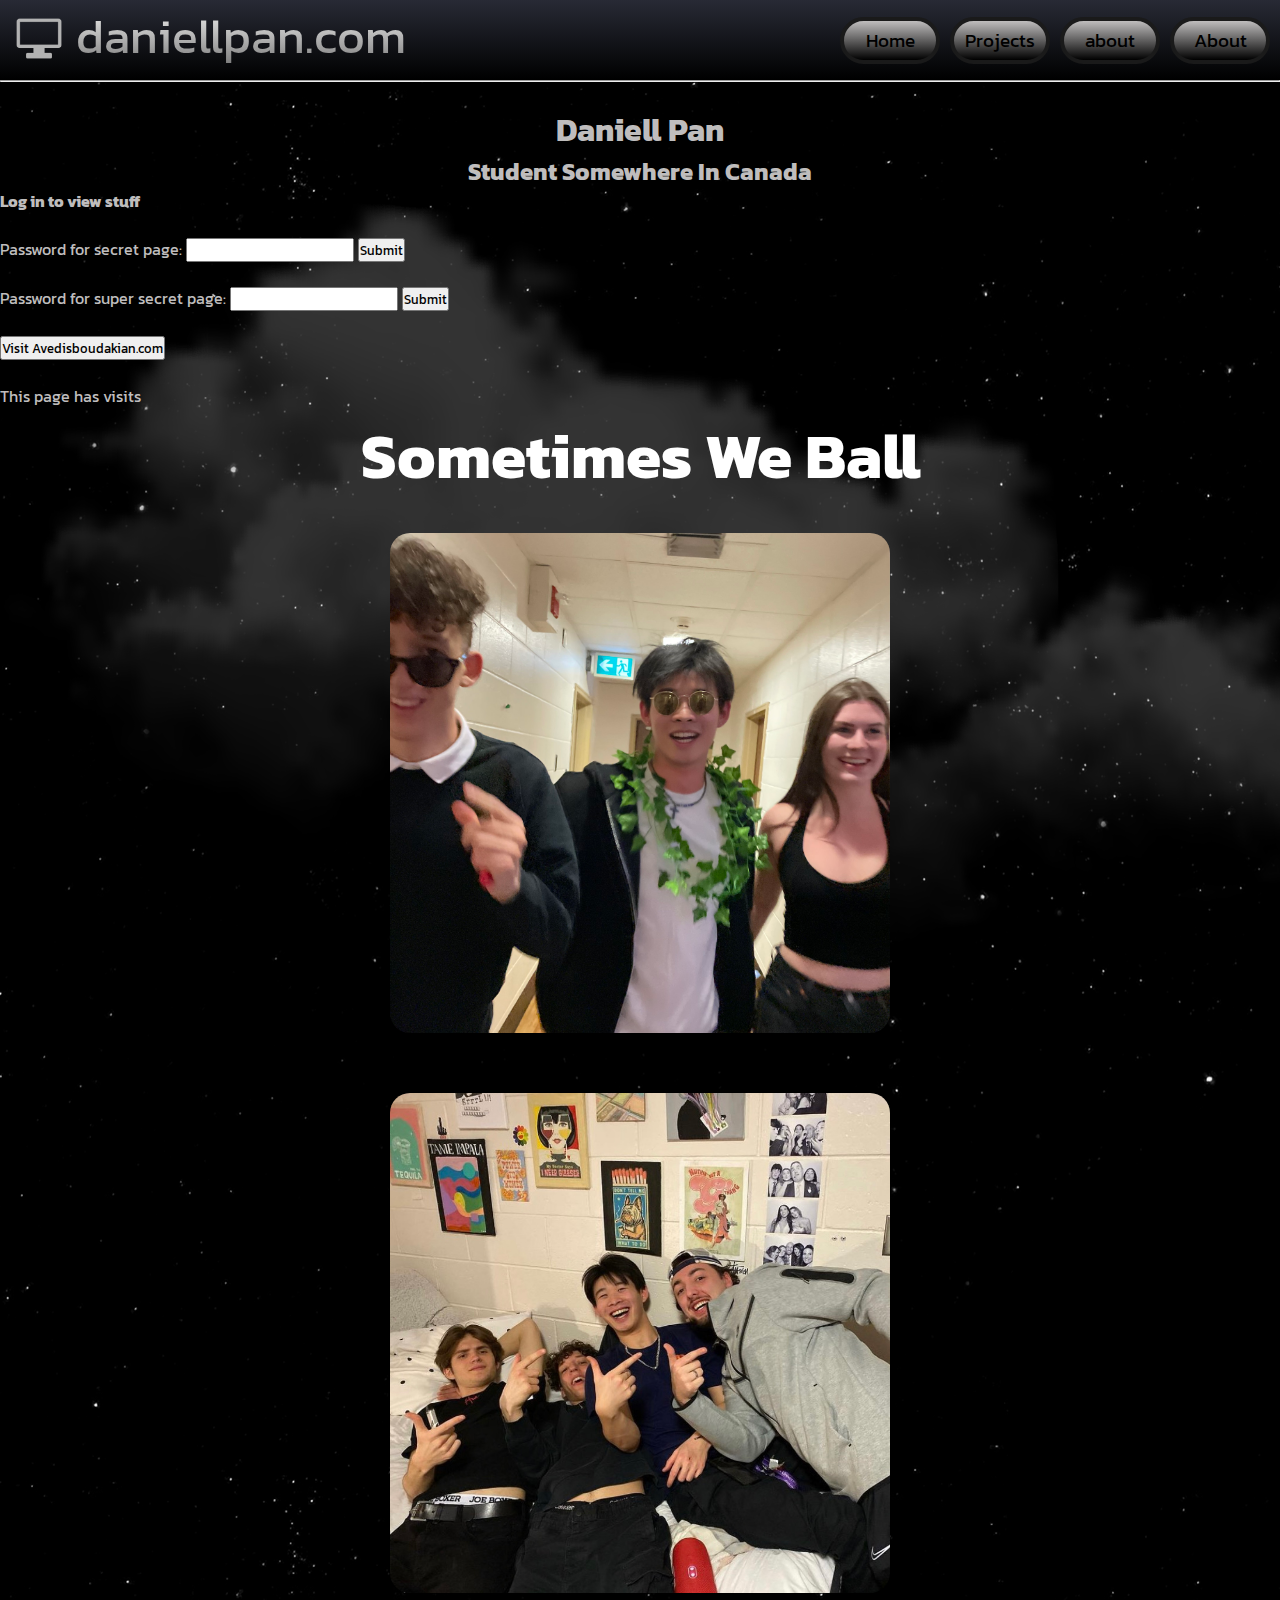
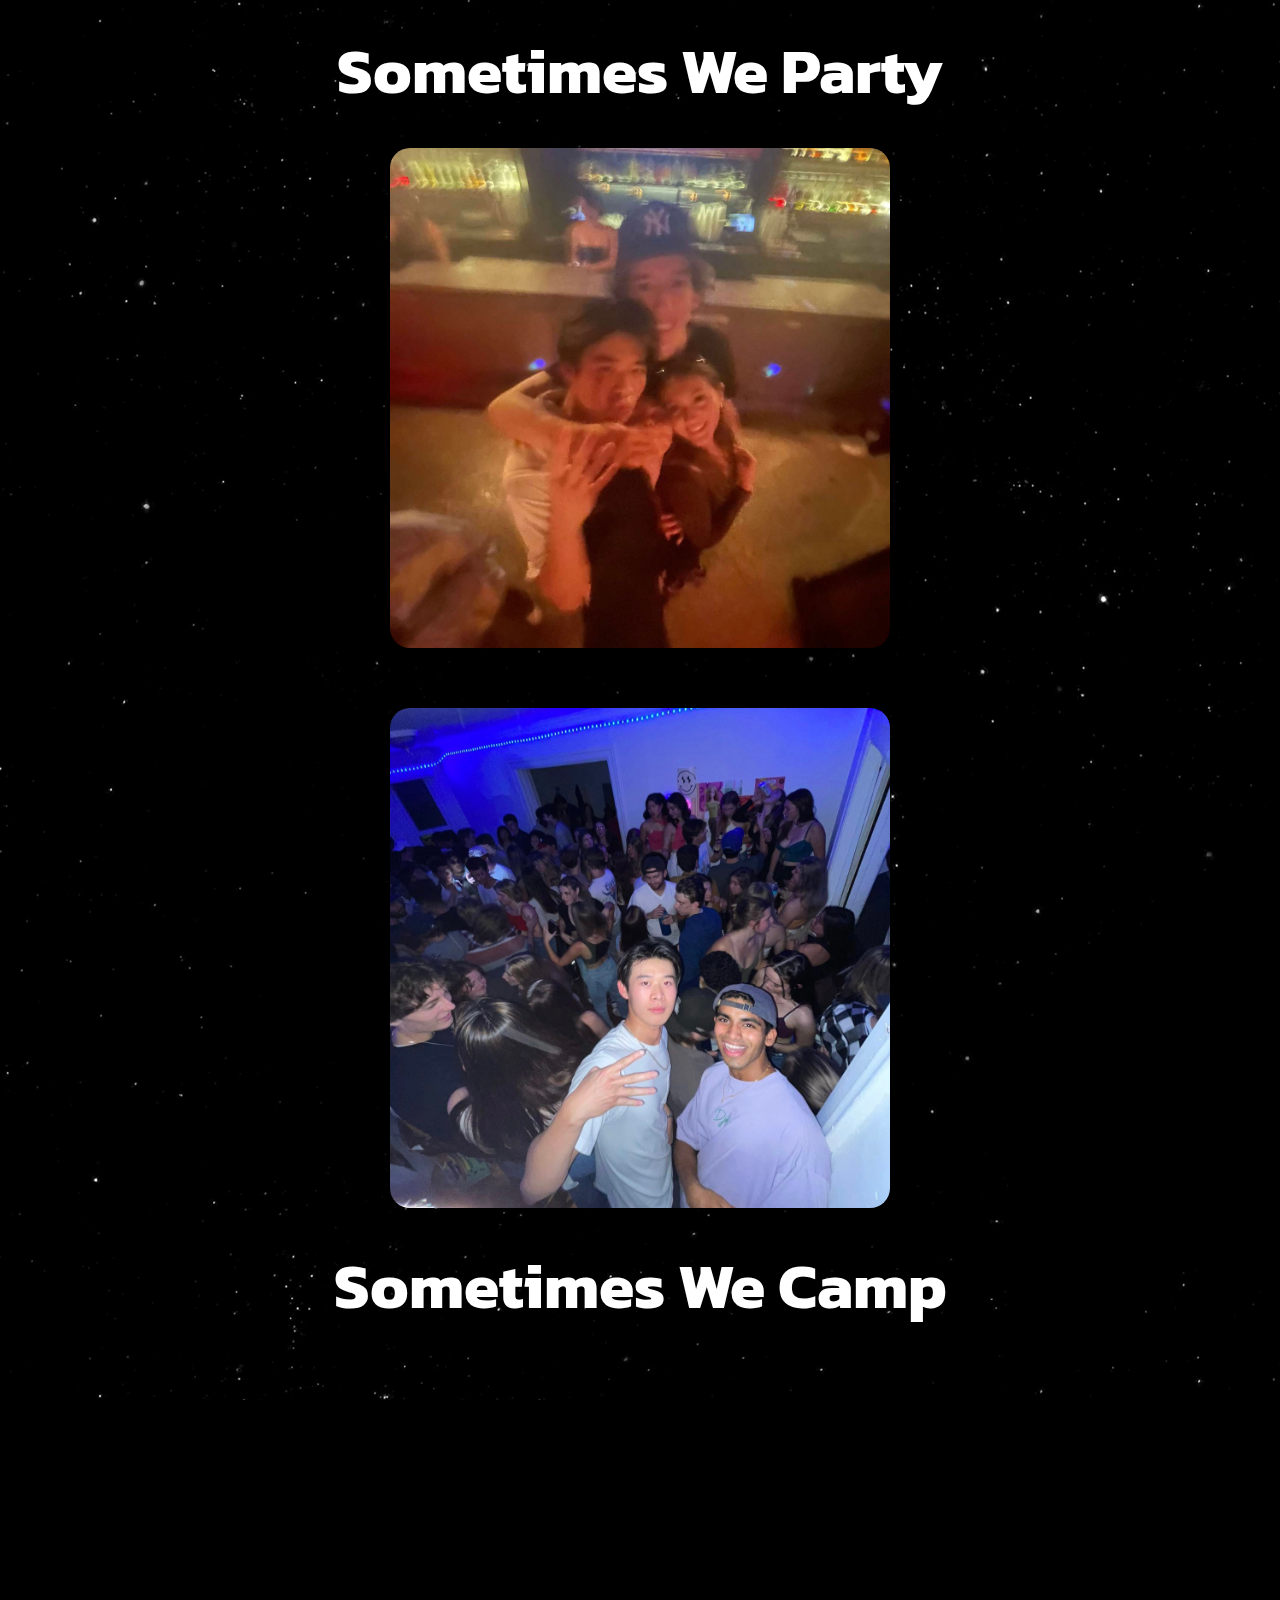
==== index.html @ a844f226 "Add files via upload" ====
<!DOCTYPE html>
<html>
	<head>
<!-- Button Styles -->
		<style>
			#button1{
				background: #458EB2;
				color: white;
				width: 281px;
				height: 30px;
			}
			#button2{
				width: 281px;
				height: 30px;
			}
			#button3{
				width: 281px;
				height: 30px;
			}
			#button4{
				width: 281px;
				height: 30px;
			}
			#button5{
				background: #283848;
				color:white;
				width: 281px;
				height: 30px;
			}
			#button6{
				color: transparent;
				background: transparent;
				height: 430px;
				width: 281px;
			}
			#button7{
				background:#283848;
			}
		</style>

		<link rel="preconnect" href="https://fonts.googleapis.com">
		<link rel="preconnect" href="https://fonts.gstatic.com" crossorigin>
		<link href="https://fonts.googleapis.com/css2?family=Kanit&family=Kumbh+Sans:wght@700&display=swap" rel="stylesheet">


		<link rel="Shortcut Icon" type="image/JPEG" href="santaWeb.JPEG">
		<script src="index.js"></script>
		<link rel="stylesheet" type="text/css" href="styles.css">	

		<script src="index.js" defer></script>
		<script src="https://api.countapi.xyz/hit/daniellpan.com/visits?callback=liveViews" async></script>

	</head>

		<body style="background-color: #000; color: #fff;">
			<div class="stars"></div>
			<div class="twinkling"></div> 
       		<div class="clouds"></div>

		<nav class="navbar">


			<div class="navbar_container">
				<div id="logo_image"><img src="logo.png"></div>
				
				<a href="index.html" id="navbar_logo">daniellpan.com</a>
				
				<ul class="navbar_menu">
					<li class="navbar_btn">
						<a href="index.html" class="button">Home
						</a>
					</li>
					<li class="navbar_btn">
						<a href="SuperSusPage.html" class="button">Projects
						</a>
					</li>
					<li class="navbar_btn">
						<a href="SuperSuperSusPage.html" class="button">about
						</a>
					</li>
					<li class="navbar_btn">
						<a href="index.html" class="button">About
						</a>
					</li>
					
				</ul>
			</div>
		</nav>

		

		<div class="body_container">
			
			<center>
				<hr>
				<br>
				<h1>
					Daniell Pan
				</h1>
				<h2>
					Student Somewhere In Canada
				</h2>
			</center>
			
			<h4>Log in to view stuff</h4>
			<br>

			<form class="passform" action="SuperSusPage.html" onsubmit="return passcheck()">
				Password for secret page: 
				<input required id="pass" type="password">
				<input type="submit">
				
			</form>
			<br>
			<form class="passform" action="SuperSuperSusPage.html" onsubmit="return passcheck2()">
				Password for super secret page: 
				<input required id="pass2" type="password">
				<input type="submit">
				
			</form>

			<br>
			<input type="button" onclick="location.href='https://avedisboudakian.com';" value="Visit Avedisboudakian.com">

			<br>
			<br>

			<p>This page has
				<b><span id="visits"></span></b> 
			visits</p>

		</div>

																					<!-- cards -->
		<!--
		<div class="card_holder">

		<ul class="card_inline">
			<li>
				<div class="card1">
					<h2>Sometimes We Ball</h2>
				</div>
			</li>
			<li>
				<div class="card2">
					<h2>Sometimes We Ball</h2>
				</div>
			</li>

		</ul>
		
		</div>
		-->
		
			<div class="cardTitle">
				<h1>Sometimes We Ball</h1>
			</div>
			
			<div class="card_container">
				
				<div class="card card1">
					<h5></h5>
				</div>
				<div class="card card2">
					<h5></h5>
				</div>
			</div>


			<div class="cardTitle">
				<h1>Sometimes We Party</h1>
			</div>

			
			<div class="card_container">       		
				<div class="card card3">
					<h5></h5>
				</div>
				<div class="card card4">
					<h5></h5>
				</div>
			</div>

			<div class="cardTitle">
				<h1>Sometimes We Camp</h1>
			</div>

			<div class="singleCard_container">
					<div class="singleCard singleCard1"></div>
				
			</div>




			<div class="footer">
				<h5>missing content? let me know. call your mother to complain.</h5>
			</div>
		


		</body> 
	

</html>
---- styles.css ----
* {
	box-sizing: border-box;
	margin: 0;
	padding: 0;
	font-family: 'Kanit', sans-serif;
}

/*----------navigation bar----------*/

.navbar {
	background-image: linear-gradient(to bottom, #282A35 0%, #000 100%);
	height: 80px;
	display: flex;
	justify-content: center;
	align-items: center;
	font-size: 1.2rem;
	position: sticky;
	top: 0;
	z-index: 999;
}

.navbar_container {
	display: flex;
	justify-content: space-between;
	height: 80px;
	z-index: 1;
	width: 100%;
	max-width: 1500px;
	margin: 0 0;
	padding: 0 0;
}

#logo_image img {
    max-width: 46px;
    max-height: 46px;
    opacity: 100%;
    margin: 16px;
    margin-top: 18px;
    margin-right: 400px;
	filter: grayscale(1) invert(0.7);
}

#navbar_logo {
	margin-left: 76px;
	background-color: #bfbdbd;
	background-image: linear-gradient(to top, #6e6e6e 0%, #fff 100%);
	background-size: 100%;
	-webkit-background-clip: text;
	-moz-background-clip: text;
	-webkit-text-fill-color: transparent;
	-moz-text-fill-color: transparent;
	display: flex;
	align-items: center;
	cursor: help;
	text-decoration: none;
	font-size: 3rem;
	position: absolute;
}

#navbar_logo:hover {
	background-image: linear-gradient(to top, #000 0%, #1a1a1a 100%);
	transition: color 1s ease, background-image 1s ease;
}

.fa-gem {
	margin-right: 0.5rem;
}

.navbar_menu {
	display: flex;
	align-items: center;
	list-style: none;
	text-align: center;
}

.navbar_item {
	height: 80px;
}

.navbar_links {
	color: #fff;
	display: flex;
	align-items: center;
	justify-content: center;
	text-decoration: none;
	padding: 0 1rem;
	height: 100%;
}

.navbar_btn {
	display: flex;
	justify-content: center;
	align-items: center;
	margin-right: 10px;
	padding: 0 0;
	width: 100%;
	text-decoration: none;
}

.button {
	display: flex;
	justify-content: center;
	align-items: center;
	margin: 0px;
	padding: 5px 20px;
	height: 100%;
	width: 100px;
	outline: none;
	border-radius: 40px;
	background: #bfbdbd;
	background: linear-gradient(to top, #000 0%, #bfbdbd 100%);
	color: #000;
	text-decoration: none;
	border-style: solid;
	border-color: #1a1a1a;
	border-width: 4px;

}

.button:hover {
	color: #fff;
	background: linear-gradient(to top, #000 0%, #1a1a1a 100%);
	transition: all 1s ease;
}

.navbar_links:hover {
	color: #282A35;
	transition: all 1s ease;
}

.body_container {
	display: block;
    position: relative;
    z-index: 3;
    max-height: 1080px;
    max-width: 1920px;
    color: #bfbdbd;
    
}

/*----------background animation----------*/

@keyframes move-twink-back {
    from {background-position:0 0;}
    to {background-position:-10000px 5000px;}
}

@keyframes move-clouds-back {
    from {background-position:0 0;}
    to {background-position:10000px 0;}
}

.stars, .twinkling, .clouds{
	position:absolute;
	top:0px;
	left:0;
	right:0;
	bottom:0;
	width:100%;
	height:3000px;
	display:block;
}

.clouds {
  position:absolute;
  top:200px;
  left:0;
  right:0;
  bottom:0;
  width:100%;
  height:800px;
  display:block;
}

.stars {
	background:transparent url(backgroundPng/stars.png) repeat top center;
	z-index:0;
}


.twinkling{
	background:transparent url(backgroundPng/twinkling.png) repeat top center;
	z-index:1;
	animation:move-twink-back 300s linear infinite;
}


.clouds {
    background:transparent url(backgroundPng/clouds2.png);
    z-index:2;
    opacity: .2;
    animation:move-clouds-back 250s linear infinite;
}

/*----------cards----------*/

.card_container {

	justify-content: center;
	max-width: 1400px;
	border: 3px;
	padding: 0px 100px;
	display: flex;
	position: relative;
	margin: 0 auto;
}

.cardTitle h1 {
	font-size: 4rem;
	color: #fff;
	text-align: center;
	z-index: 99;
	position: relative;
}
.cardTitle h2 {
	font-size: 4rem;
	color: #000;
	text-align: center;
	z-index: 99;
	position: relative;
}

.card {
	border:1px;
	border-radius: 20px 20px;
  	height:500px;
  	width:500px;
    background-size: cover;
    z-index: 99;
    float: center;
    margin: 30px auto;
    justify-content: center;
    transition: transform 0.2s ease-in-out;

}

.card:hover {
	transform: translateY(-20px);
}
.card1 {
	background-image: url(cardImages/weBall2.jpg);
}
.card2 {
	background-image: url(cardImages/weBall.jpg);
}
.card3 {
	background-image: url(cardImages/weParty1.jpg);
}
.card4 {
	background-image: url(cardImages/weParty2.jpg);
}

.card5 {
	background-image: url(cardImages/casperAngry.jpg);
}

@media screen and (max-width: 1400px) {
	.card_container {
		float: none;
		justify-content: center;
		display: grid;
		
	}
	.card {
		float: none;
	}
}

/*----------singleCards----------*/

.singleCard_container {
	max-width: 1400px;
	border:5px;
	justify-content: center;
	padding: 0px 100px;
	display: flex;
	position: relative;
	margin: 0 auto;
}

.singleCard {
	
	border-radius: 20px 20px;
  	height:738px;
  	width:1100px;
    background-size: cover;
    z-index: 99;
    float: center;
    margin: 30px auto;
    justify-content: center;
    transition: transform 0.2s ease-in-out;

}

.singleCard:hover {
	transform: translateY(-20px);
}

.singleCard1 {
	background-image: url(cardImages/weChill1.jpg);
}

/*----------footer----------*/
.footer {
	margin-top: 100px;
	font-size: 3rem;
	color: #fff;
	text-align: center;
	z-index: 99;
	position: relative;
	color: linear-gradient;
	color: #000;
}
.footer h5 {
	animation: color-change 2s infinite;
}

@keyframes color-change {
	0% {color: red;}
	50% {color: blue;}
	100% {color: red;}
}




/*
.card1 {
	margin: 10px auto;
	border:1px solid red;
	border-radius: 20px 20px;
  	height:400px;
  	width:600px;
  	background-image: url(casperWeb.JPEG);
    background-size: cover;
    z-index: 99;

    	float: left;
    display: flex;

    justify-content: center;
    position: relative;

    transition: transform 0.2s ease-in-out;


}

.card1:hover {
	cursor: pointer;
	transform: translateY(-20px);
	
	z-index: 99;
}

.card2 {
	margin: 10px auto;
	border:1px solid red;
	border-radius: 20px 20px;
  	height:400px;
  	width:600px;
  	background-image: url(casperWeb.JPEG);
    background-size: cover;
    z-index: 99;
    	overflow: hidden;


    display: flex;
    
    justify-content: center;
    position: relative;

    transition: transform 0.2s ease-in-out;


}

.card2:hover {
	cursor: pointer;
	transform: translateY(-20px);
	
	z-index: 99;
}


.card_inline li {
	margin: 100px 20px;
	display: inline;
	float: left;
	justify-content: center;
    position: relative;
}

.card_holder {
	z-index: 99;
	
	display: flex;

	justify-content: center;
	
    position: relative;
    margin: 50px auto;
    
    border: 3px solid green;
    

}

@media screen and (max-width: 1200px) {
   .card1 { 
    
    margin: 10px auto;
    	justify-content: center;
    	position: relative;
    border: 0;
    border-bottom:2px solid #000;    
    flex-direction: column;
    align-items:center;
  	}
    .card2 {
  		position: relative;
  		margin: 10px auto;
  		flex-direction: column;
  		align-items:center;
    }
  .card_holder {
  	 flex-direction: column;
  		align-items: center;
  		flex-grow: 1;
  }
}
*/



/*coooooooooooool*/




/*
align-items: center;
justify-content: center;


transform: translateY(-10px);
transition: all 0.5s ease-in-out;

position: absolute;
  	top: 50%;
  	left: 50%;
  	transform: translateX(-50%) translateY(-50%);


.card {
  	box-shadow: 0 4px 8px 0 rgba(0,0,0,0.2);
	transition: 0.3s;
	width: 40%;
	  border-radius: 20px 20px;
	  height: 500px;
	  width: 500px;
	  z-index: 99;
	  align-items: center;
	  margin: auto;
	  transition: all 500ms ease-in-out;
	  transition: transform 0.5s;
}


	width: 500px;
	height: 500px;
	display: inline-block;
	border-radius: 20px;
	padding: 15px 25px;
	box-sizing: border-box;
	cursor: pointer;
	margin: 10px 15px;
	background-position: center;
	

	background-image: url(casperWeb.png);
	background-size: cover;




.card:hover {
	  cursor: pointer;
	  box-shadow: 0px 12px 30px 0px rgba(0, 0, 0, 0.2);
	  transition: all 800ms cubic-bezier(0.19, 1, 0.22, 1);
	  transform: translateY(-10px);
	  z-index: 99;
}


.card1 img {
	  border-radius: 20px;
	  height: 500px;
	  width: 500px;
	  z-index: 99;
	  position: absolute;
}

.card_container {
	  padding: 2px 16px;
	  z-index: 99;
	  position: absolute;
}

.card_center {
	  margin: auto;
	  width: 60%;
	  border-radius: 20px;
	  border: 3px solid #73AD21;
	  padding: 10px;
	  z-index: 99;
}

.card1 {
	background-image: url(casperWeb.png);
	z-index: 99;

}
*/
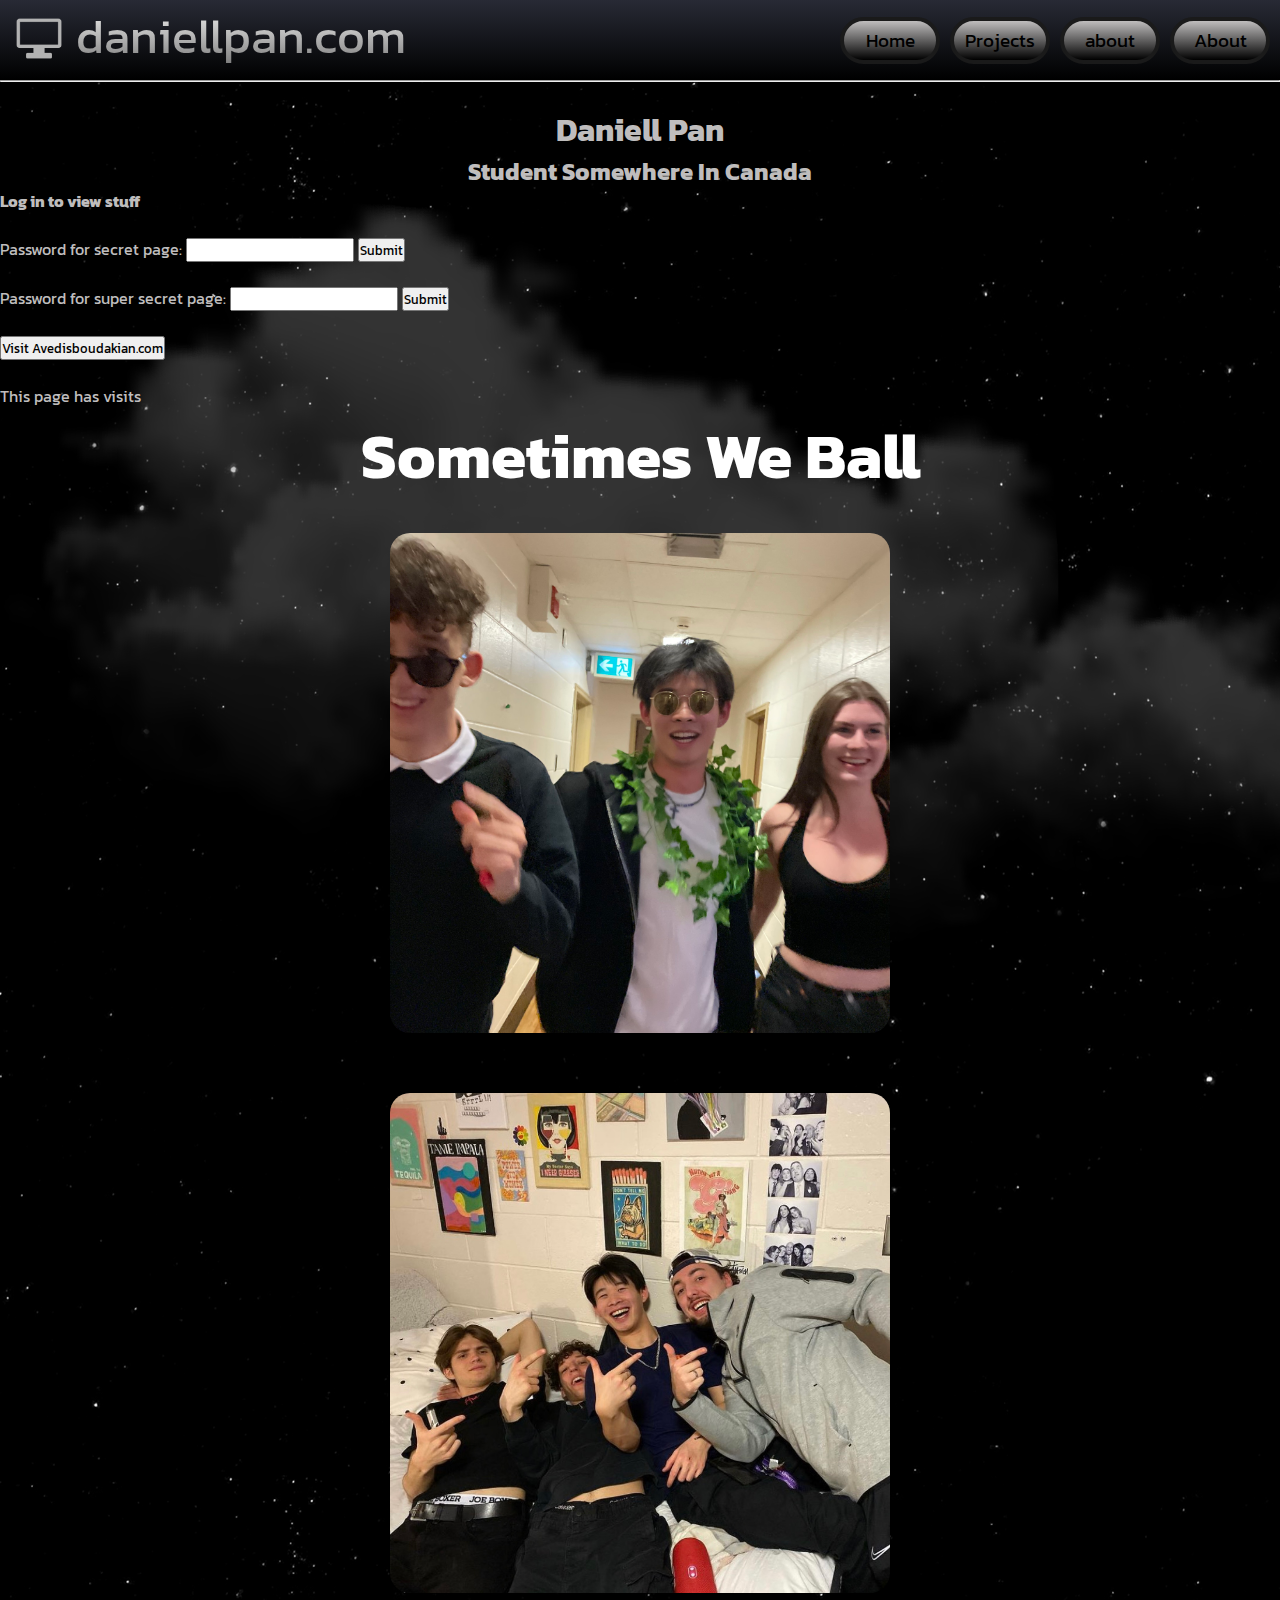
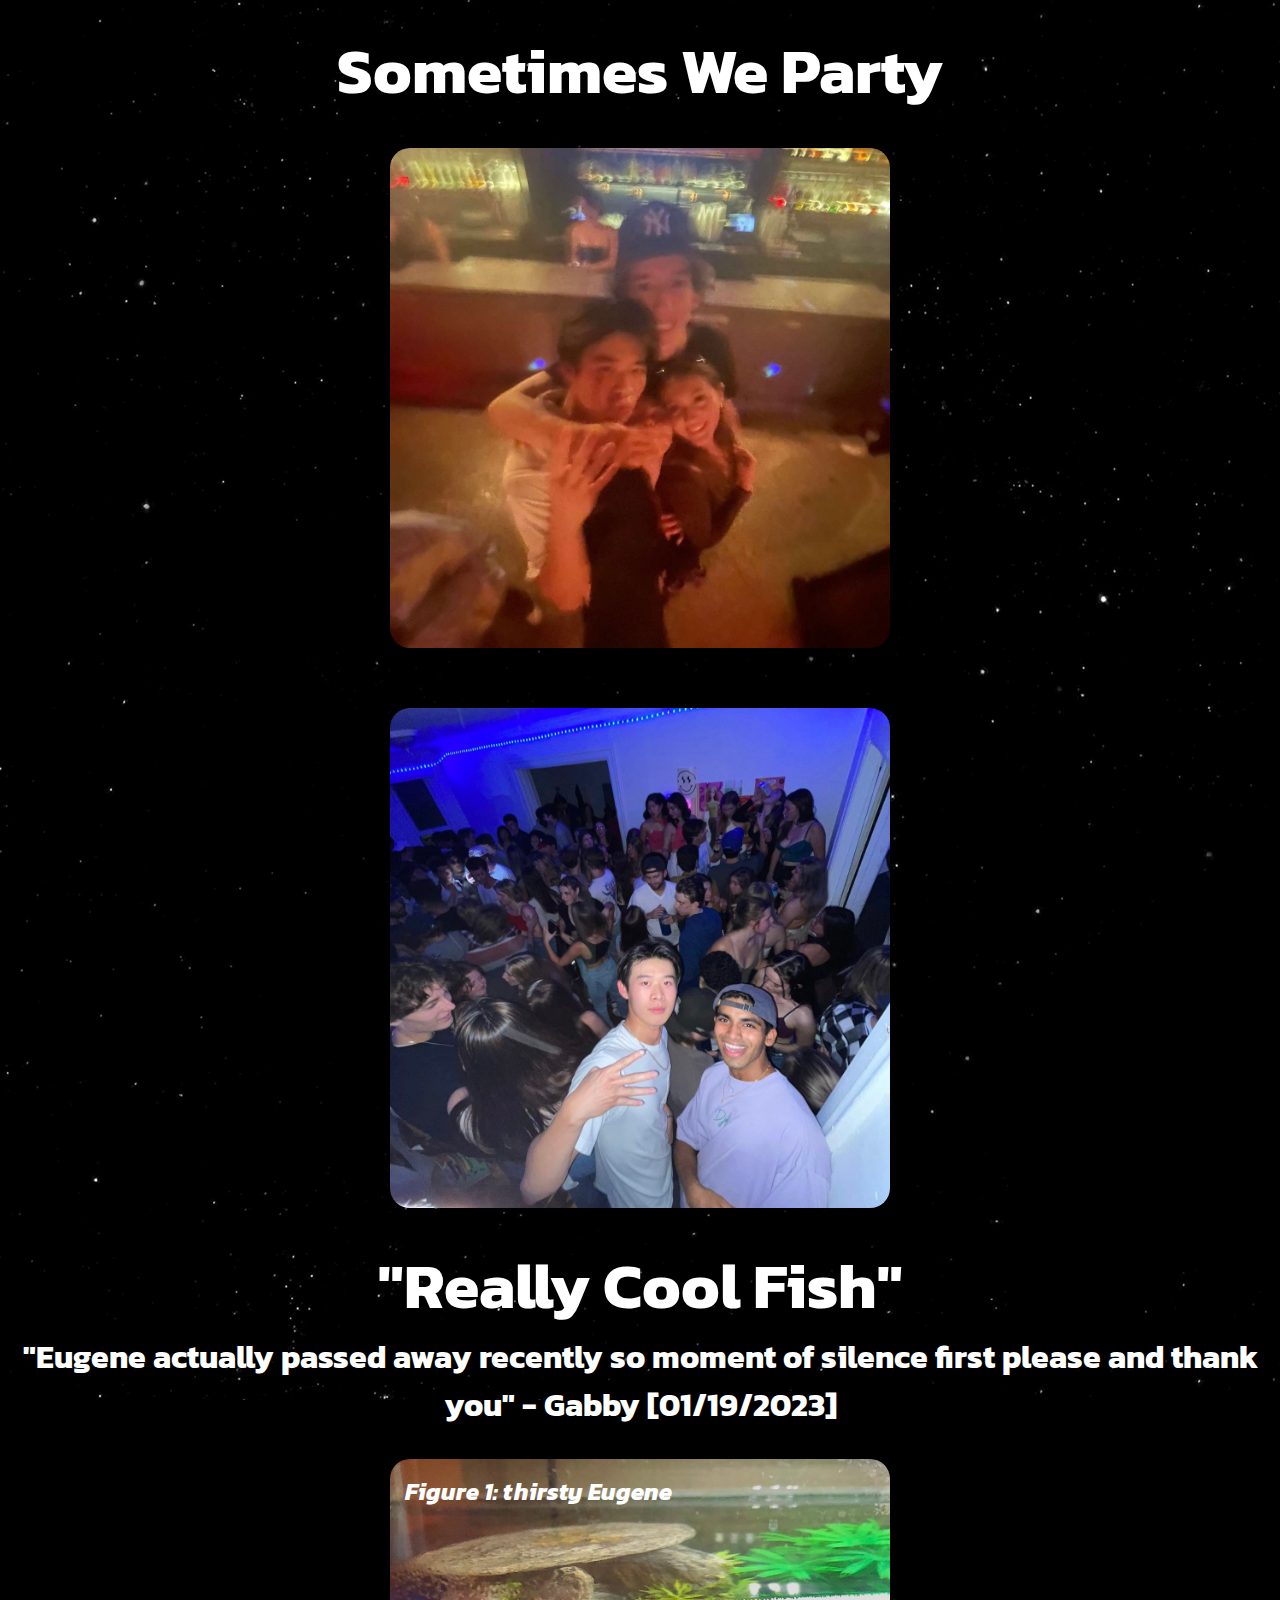
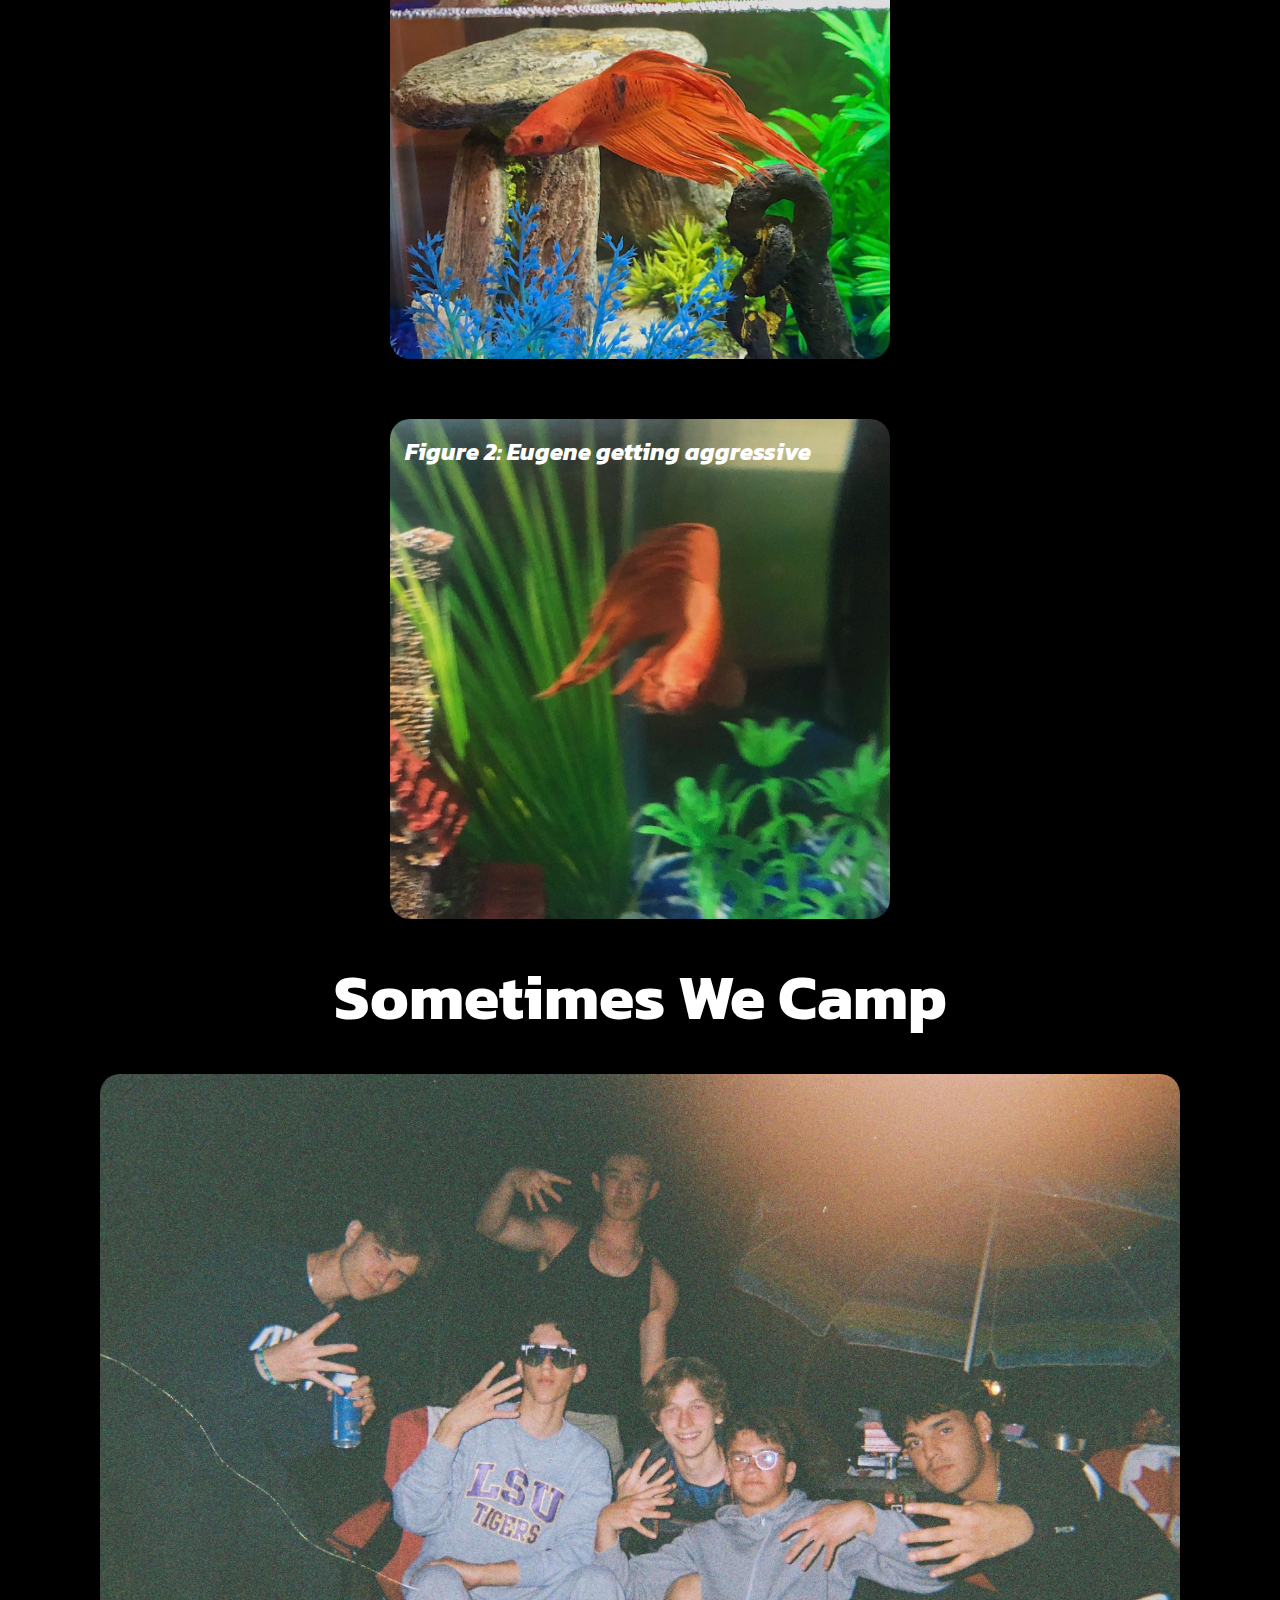
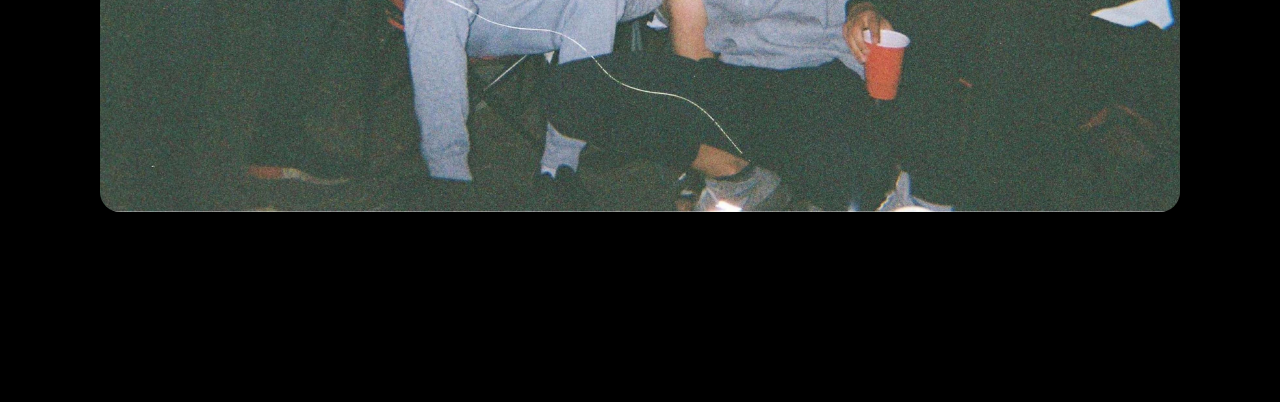
==== commit efdc6acd: "Add files via upload" ====
--- a/index.html
+++ b/index.html
@@ -182,6 +182,20 @@
 			</div>
 
 			<div class="cardTitle">
+				<h1>"Really Cool Fish"</h1>
+				<h3>"Eugene actually passed away recently so moment of silence first please and thank you" - Gabby [01/19/2023]</h3>
+			</div>
+			
+			<div class="card_container">       		
+				<div class="card card6">
+					<h2><i>Figure 1: thirsty Eugene</i></h2>
+				</div>
+				<div class="card card7">
+					<h2><i>Figure 2: Eugene getting aggressive</i></h2>
+				</div>
+			</div>
+
+			<div class="cardTitle">
 				<h1>Sometimes We Camp</h1>
 			</div>
 
--- a/styles.css
+++ b/styles.css
@@ -211,6 +211,7 @@
 	text-align: center;
 	z-index: 99;
 	position: relative;
+	animation: color-change2 2s infinite;
 }
 .cardTitle h2 {
 	font-size: 4rem;
@@ -219,9 +220,17 @@
 	z-index: 99;
 	position: relative;
 }
+.cardTitle h3 {
+	font-size: 2rem;
+	color: #fff;
+	text-align: center;
+	z-index: 99;
+	position: relative;
+}
 
 .card {
 	border:1px;
+	padding: 15px;
 	border-radius: 20px 20px;
   	height:500px;
   	width:500px;
@@ -253,6 +262,14 @@
 .card5 {
 	background-image: url(cardImages/casperAngry.jpg);
 }
+
+.card6 {
+	background-image: url(cardImages/fish1.jpg);
+}
+.card7 {
+	background-image: url(cardImages/fish2.jpg);
+}
+
 
 @media screen and (max-width: 1400px) {
 	.card_container {
@@ -319,6 +336,11 @@
 	0% {color: red;}
 	50% {color: blue;}
 	100% {color: red;}
+}
+@keyframes color-change2 {
+	0% {color: #fff;}
+	50% {color: #3d3d3d;}
+	100% {color: #fff;}
 }
 
 
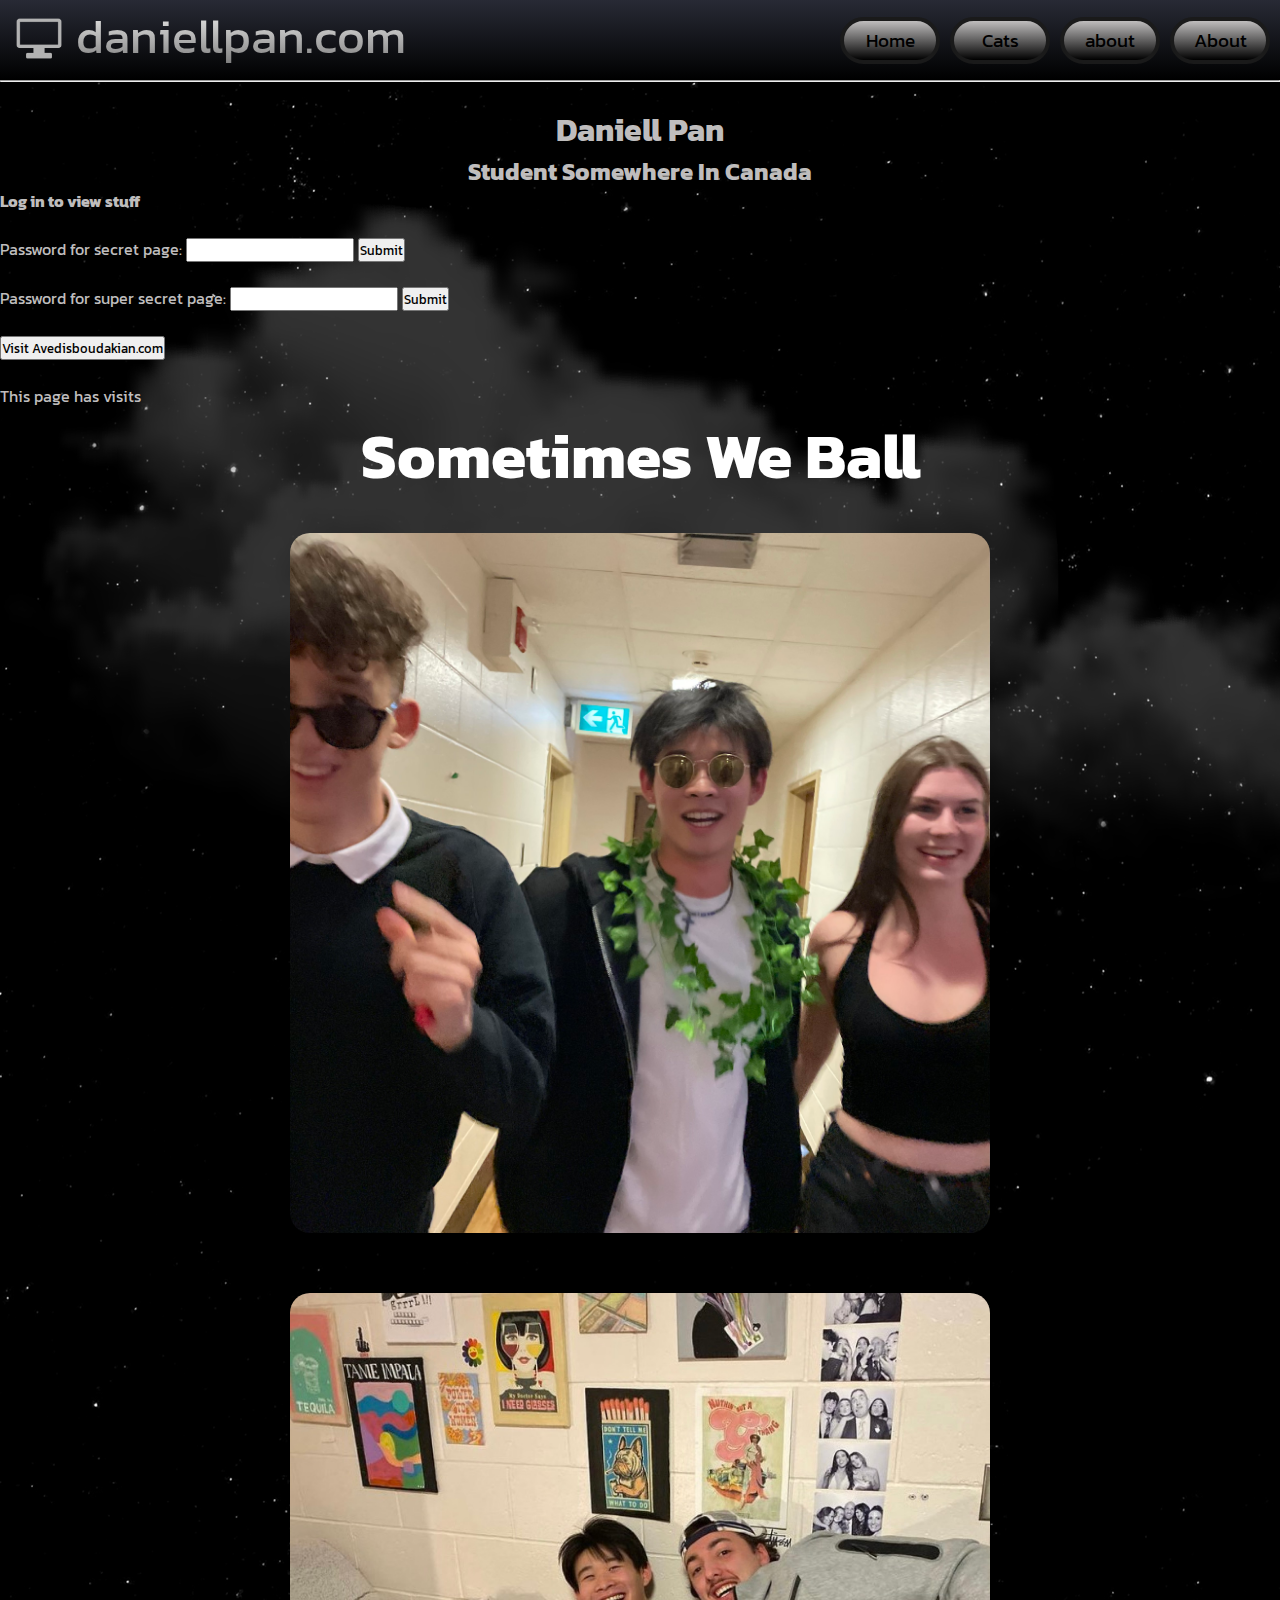
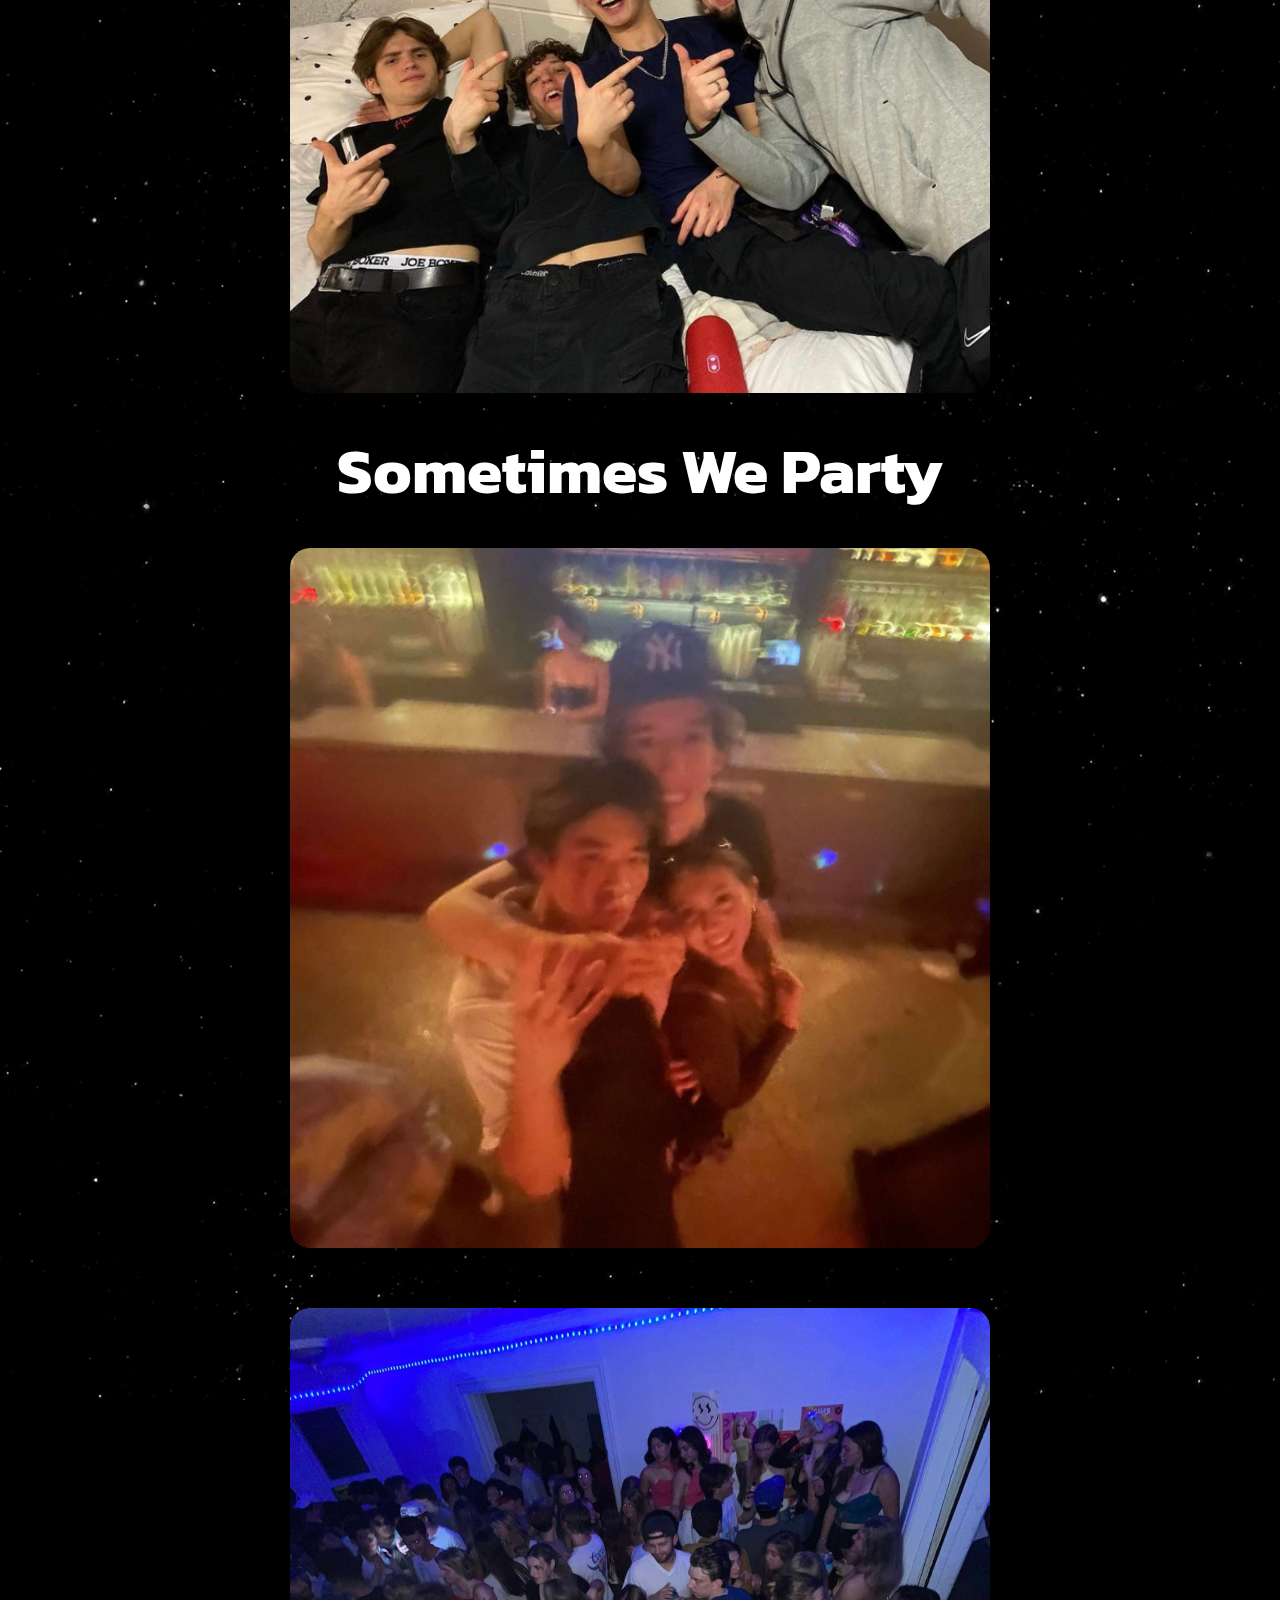
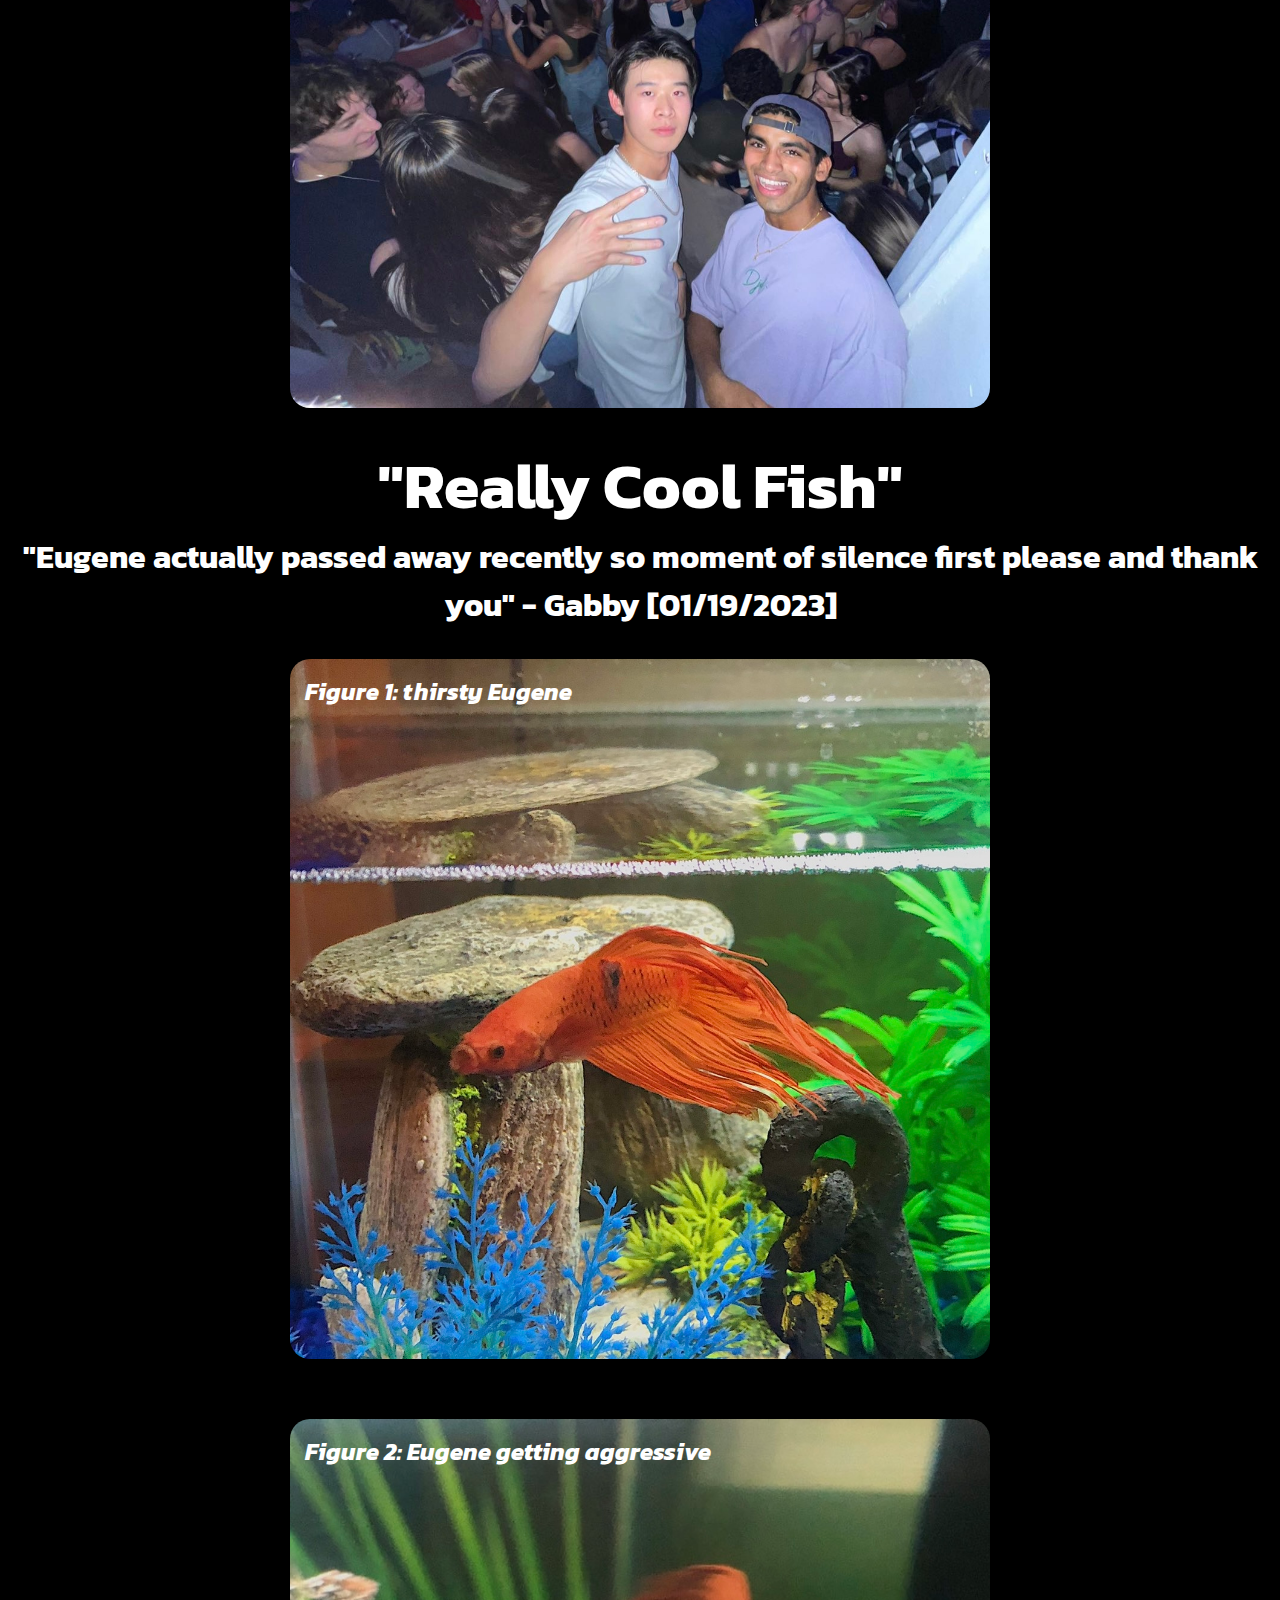
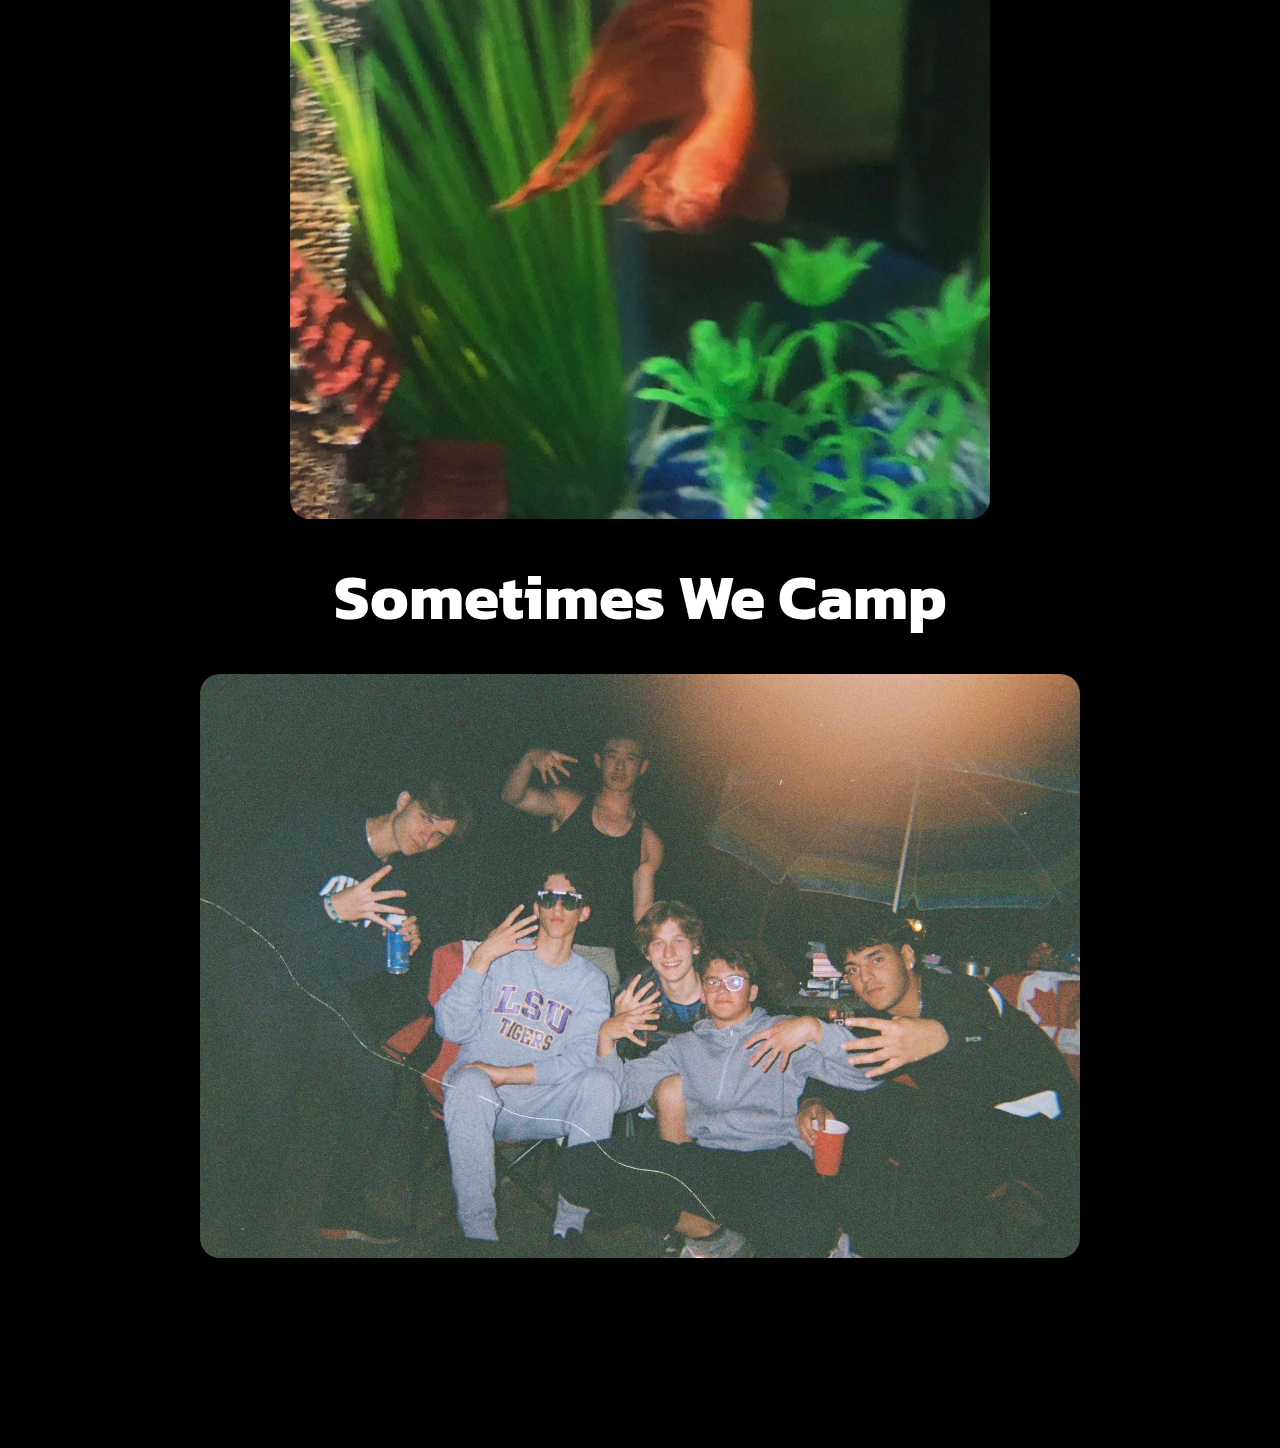
==== commit d26bdfe3: "Add files via upload" ====
--- a/index.html
+++ b/index.html
@@ -1,7 +1,8 @@
 <!DOCTYPE html>
 <html>
 	<head>
-<!-- Button Styles -->
+<!-- Button Styles 
+
 		<style>
 			#button1{
 				background: #458EB2;
@@ -37,6 +38,7 @@
 				background:#283848;
 			}
 		</style>
+	-->
 
 		<link rel="preconnect" href="https://fonts.googleapis.com">
 		<link rel="preconnect" href="https://fonts.gstatic.com" crossorigin>
@@ -71,7 +73,7 @@
 						</a>
 					</li>
 					<li class="navbar_btn">
-						<a href="SuperSusPage.html" class="button">Projects
+						<a href="SuperSusPage.html" class="button">Cats
 						</a>
 					</li>
 					<li class="navbar_btn">
@@ -84,8 +86,11 @@
 					</li>
 					
 				</ul>
-			</div>
+
+			</div>
+
 		</nav>
+
 
 		
 
--- a/styles.css
+++ b/styles.css
@@ -19,6 +19,7 @@
 	z-index: 999;
 }
 
+/*top navbar container*/
 .navbar_container {
 	display: flex;
 	justify-content: space-between;
@@ -30,6 +31,16 @@
 	padding: 0 0;
 }
 
+.navbarWhiteBar {
+  height: 100px;
+  width: 100%;
+  background-color: #fff;
+  position: absolute;
+  z-index: 99;
+  top: 0;
+}
+
+/*logo image*/
 #logo_image img {
     max-width: 46px;
     max-height: 46px;
@@ -40,6 +51,7 @@
 	filter: grayscale(1) invert(0.7);
 }
 
+/*logo name*/
 #navbar_logo {
 	margin-left: 76px;
 	background-color: #bfbdbd;
@@ -57,6 +69,7 @@
 	position: absolute;
 }
 
+/*name logo hover features*/
 #navbar_logo:hover {
 	background-image: linear-gradient(to top, #000 0%, #1a1a1a 100%);
 	transition: color 1s ease, background-image 1s ease;
@@ -114,18 +127,31 @@
 	border-style: solid;
 	border-color: #1a1a1a;
 	border-width: 4px;
+	transition: all 1s ease;
+	transition: color 1s ease;
+}
+
+.button2 {
+	background: #fff;
+	background: linear-gradient(to top, #E0115F 0%, #FCA3B7 100%);
+	color: #fff;
+	border-color: #E0115F;
 
 }
 
 .button:hover {
 	color: #fff;
 	background: linear-gradient(to top, #000 0%, #1a1a1a 100%);
-	transition: all 1s ease;
+}
+
+.button2:hover {
+	color: #E0115F;
+	background: linear-gradient(to top, #F64A8A 0%, #fff 100%);;
 }
 
 .navbar_links:hover {
 	color: #282A35;
-	transition: all 1s ease;
+	transition: all 5s ease;
 }
 
 .body_container {
@@ -136,6 +162,12 @@
     max-width: 1920px;
     color: #bfbdbd;
     
+}
+
+/*----------navbar2----------*/
+
+.navbar2 {
+	background-image: linear-gradient(to bottom, #F64A8A 0%, #E0115F 100%);
 }
 
 /*----------background animation----------*/
@@ -195,7 +227,6 @@
 /*----------cards----------*/
 
 .card_container {
-
 	justify-content: center;
 	max-width: 1400px;
 	border: 3px;
@@ -226,6 +257,11 @@
 	text-align: center;
 	z-index: 99;
 	position: relative;
+}
+
+.cardTitle2 h1 {
+	font-size: 8rem;
+	animation: color-change3 2s infinite;
 }
 
 .card {
@@ -262,6 +298,9 @@
 .card5 {
 	background-image: url(cardImages/casperAngry.jpg);
 }
+.card5:hover {
+	transform: scale(1.15);
+}
 
 .card6 {
 	background-image: url(cardImages/fish1.jpg);
@@ -270,18 +309,18 @@
 	background-image: url(cardImages/fish2.jpg);
 }
 
-
-@media screen and (max-width: 1400px) {
-	.card_container {
-		float: none;
-		justify-content: center;
-		display: grid;
+.card8 {
+	background-image: url(cardImages/ted1.jpg);
+	height:625px;
+  	width:500px;
 		
-	}
-	.card {
-		float: none;
-	}
-}
+}
+.card9 {
+	background-image: url(cardImages/ted2.jpg);
+	height:625px;
+  	width:500px;
+}
+
 
 /*----------singleCards----------*/
 
@@ -296,7 +335,6 @@
 }
 
 .singleCard {
-	
 	border-radius: 20px 20px;
   	height:738px;
   	width:1100px;
@@ -307,6 +345,7 @@
     justify-content: center;
     transition: transform 0.2s ease-in-out;
 
+
 }
 
 .singleCard:hover {
@@ -315,6 +354,9 @@
 
 .singleCard1 {
 	background-image: url(cardImages/weChill1.jpg);
+}
+.singleCard1:hover {
+	transform: scale(1.1);
 }
 
 /*----------footer----------*/
@@ -332,6 +374,7 @@
 	animation: color-change 2s infinite;
 }
 
+/*----------text color change----------*/
 @keyframes color-change {
 	0% {color: red;}
 	50% {color: blue;}
@@ -342,9 +385,64 @@
 	50% {color: #3d3d3d;}
 	100% {color: #fff;}
 }
-
-
-
+@keyframes color-change3 {
+	0% {color: #fff;}
+	50% {color: #E0115F;}
+	100% {color: #fff;}
+}
+
+/*----------wrapper background for cats page----------*/
+.wrapper {
+	animation: scroll 70s linear infinite;
+	background-image: url(backgroundPng/pink.png);
+	color: #eee;
+  	height: 2000px;
+  	width: 100%;
+  	perspective: 1000px;
+  	perspective-origin: 50% 50%;
+}
+
+@keyframes scroll {
+  	100%{
+    	background-position:0px -3000px;
+  	}
+}
+
+@media (prefers-reduced-motion) {
+  	.wrapper {
+    	animation: scroll 200s linear infinite;
+  	}
+}
+
+/*----------media query to make compatible with phone----------*/
+@media (max-width: 1400px) {
+	.card_container {
+		float: none;
+		justify-content: center;
+		display: grid;
+	}
+	.card {
+		height:700px;
+  		width:700px;
+		float: none;
+	}
+	.card8, .card9 {
+		height:875px;
+  		width:700px;
+		float: none;
+	}
+	.singleCard {
+		height:584px;
+  		width:880px;
+	}
+	.cardTitle2 h1 {
+		font-size: 10rem;
+	}
+	.wrapper {
+		height: 3800px;
+	}
+	
+}
 
 /*
 .card1 {
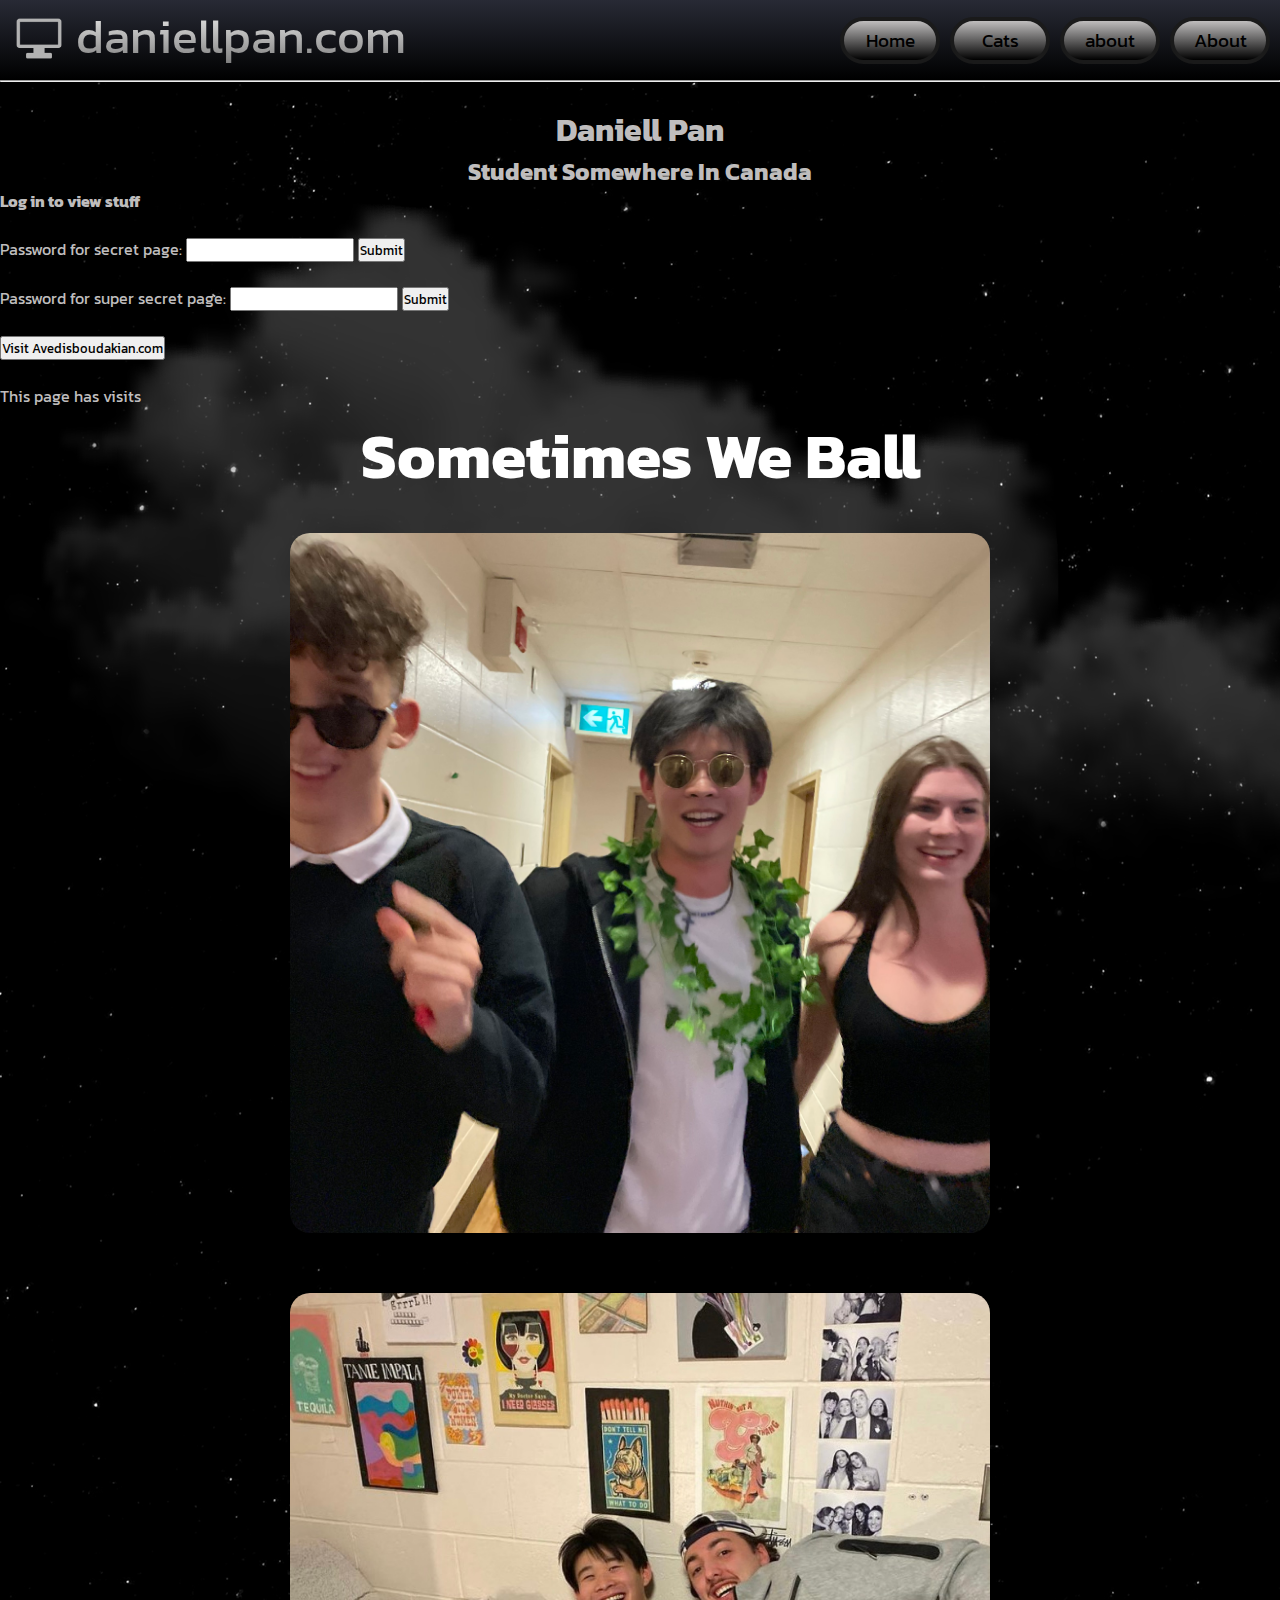
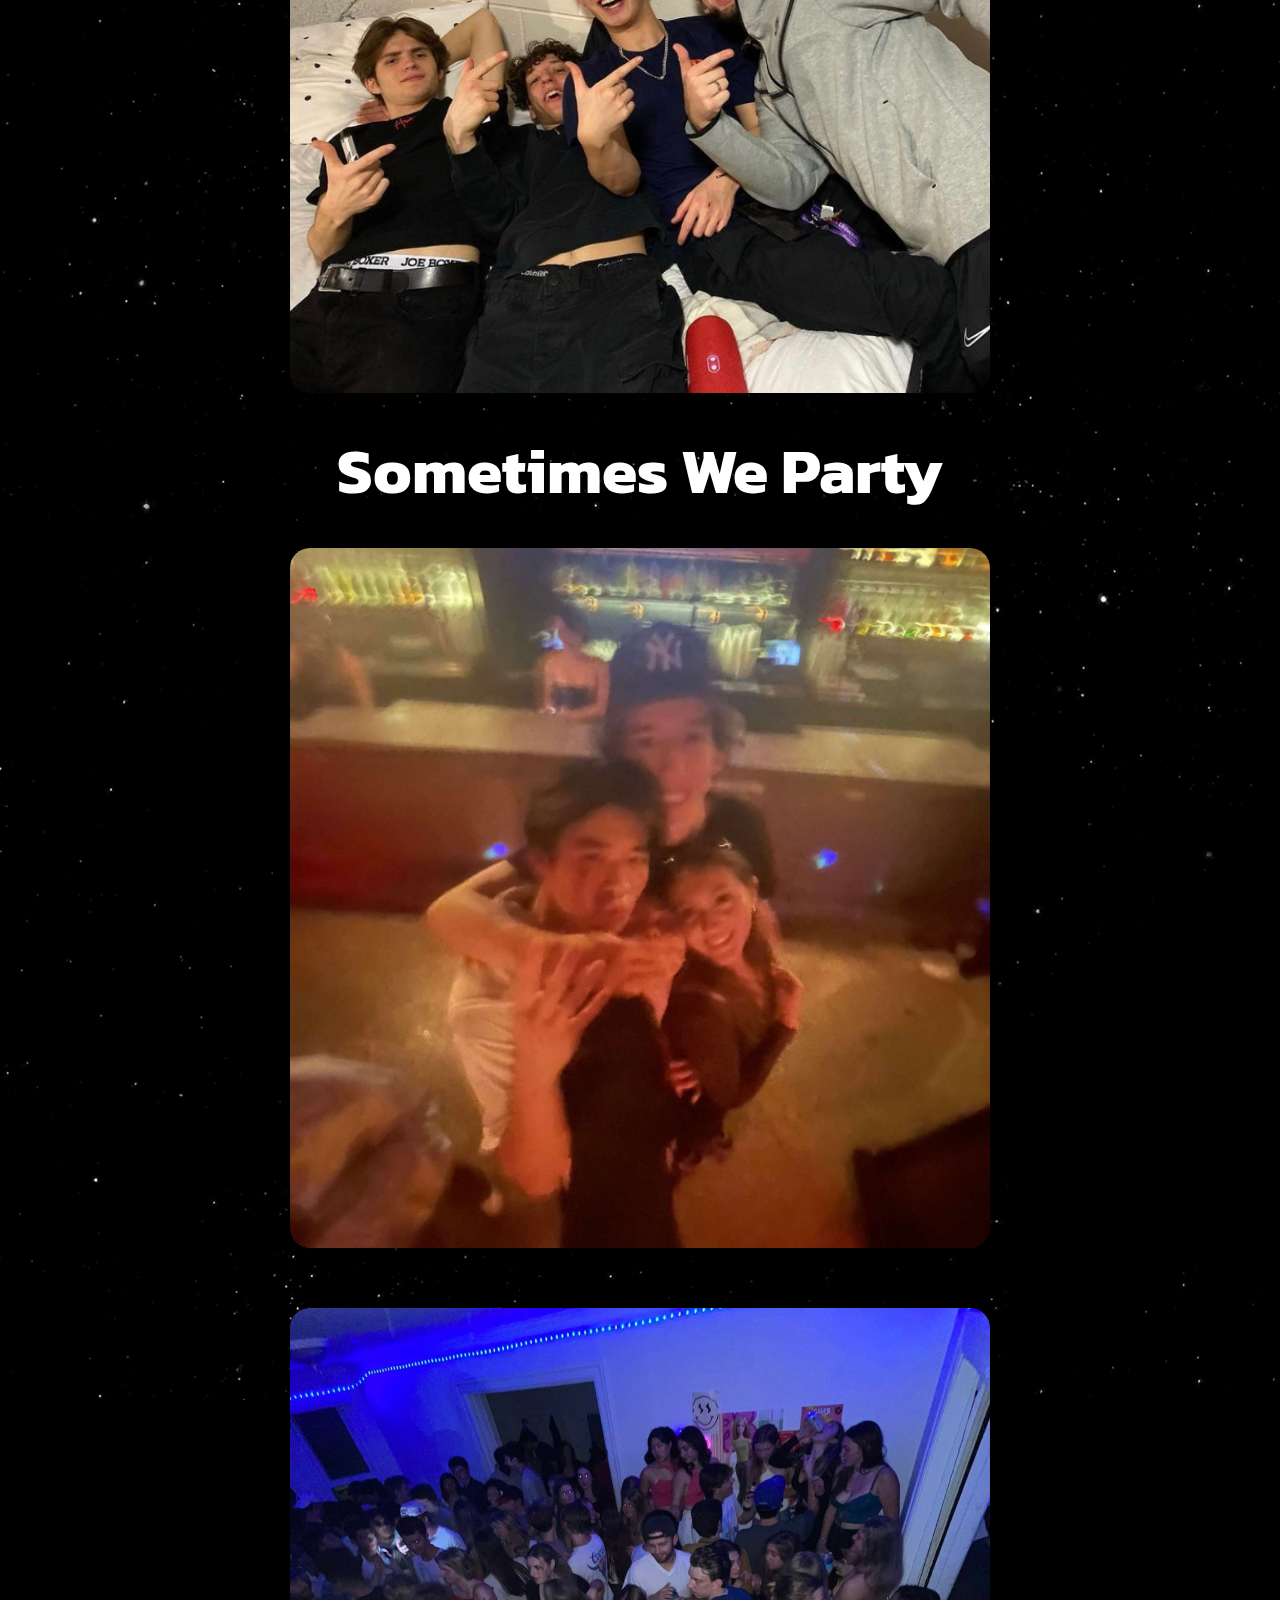
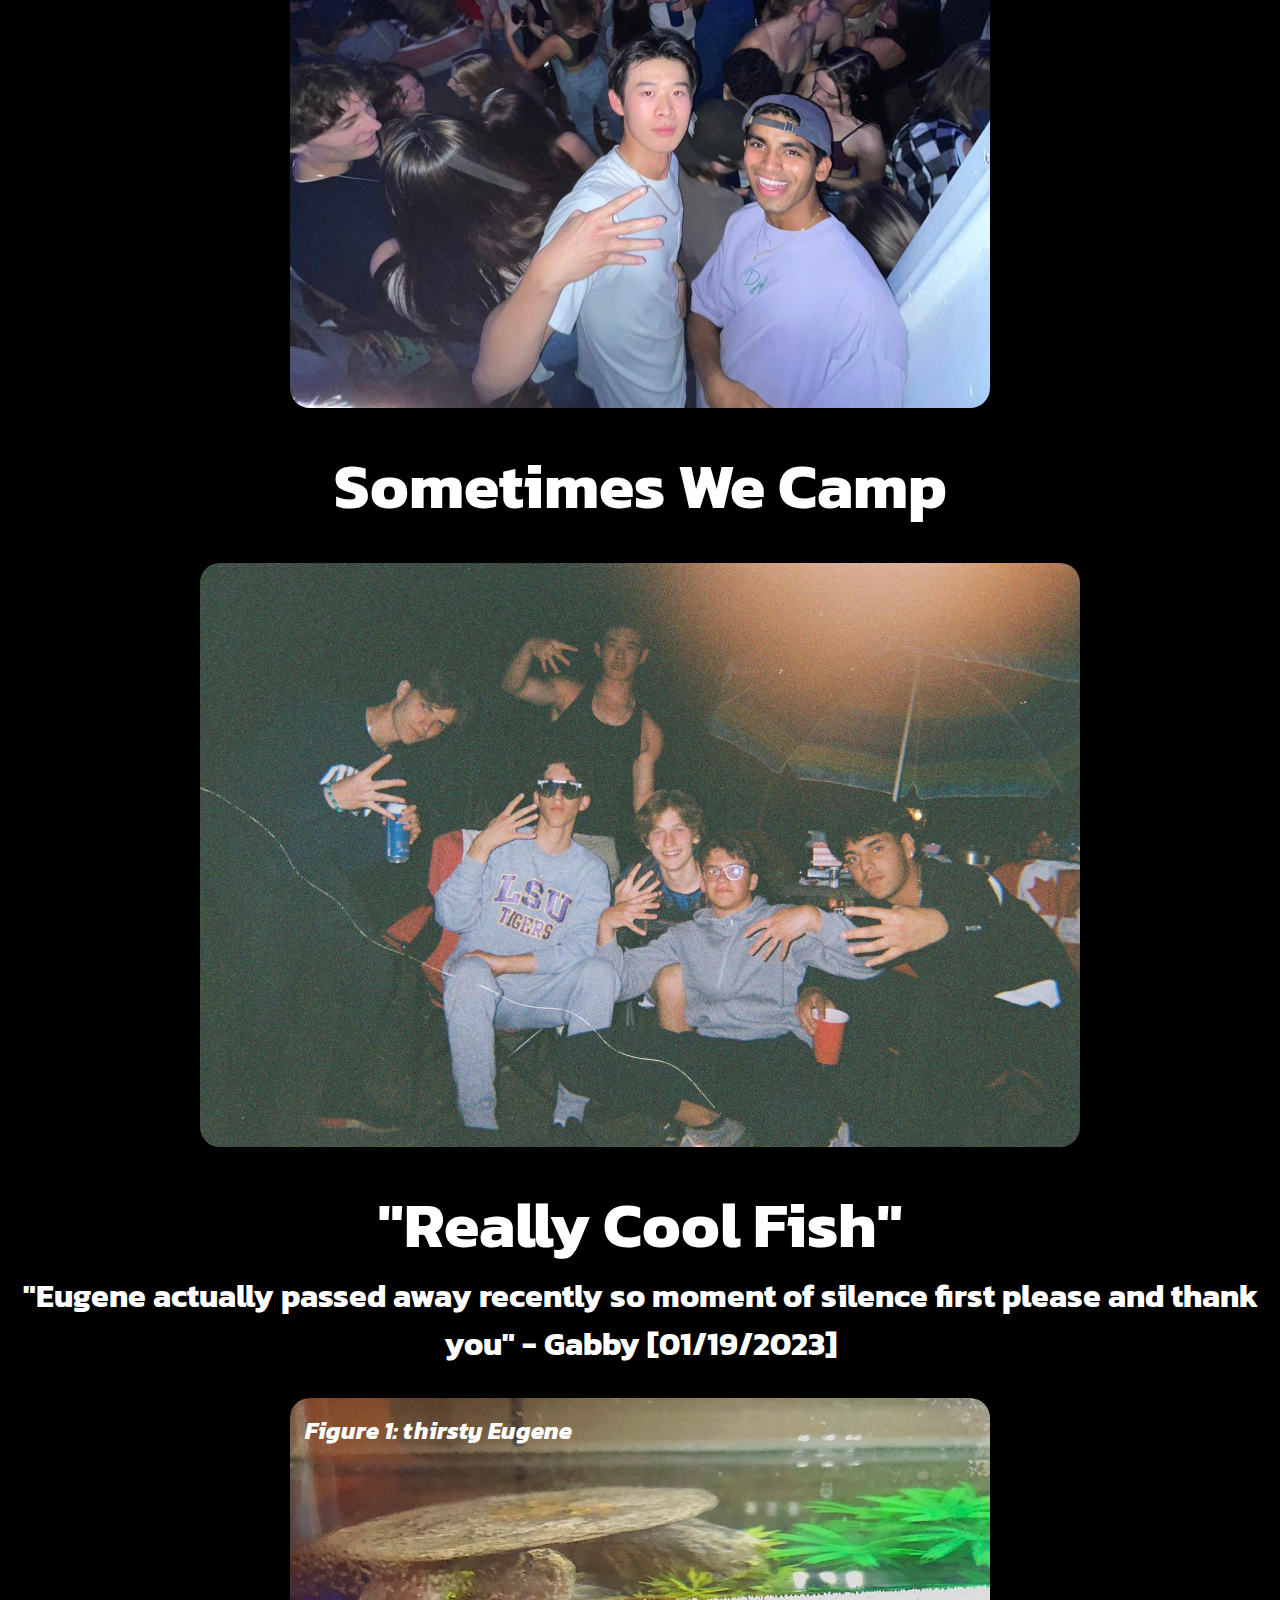
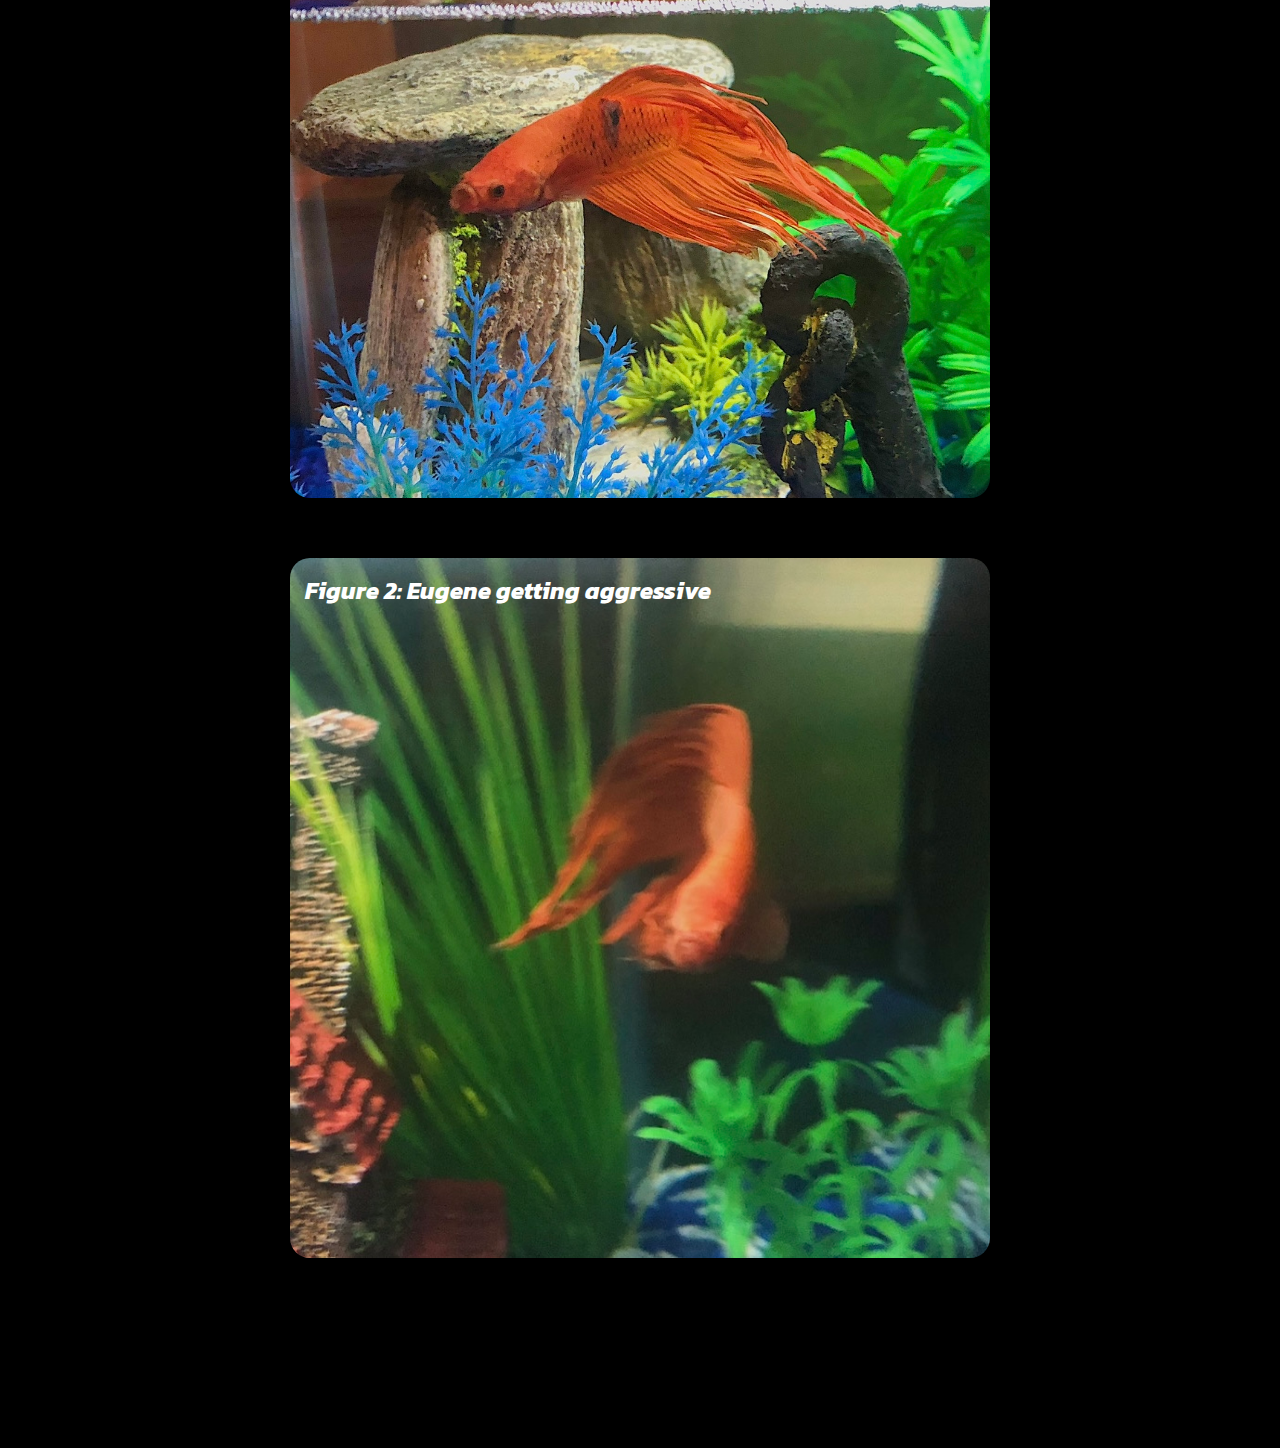
==== commit 7581c4b3: "Update index.html" ====
--- a/index.html
+++ b/index.html
@@ -185,6 +185,15 @@
 					<h5></h5>
 				</div>
 			</div>
+			
+			<div class="cardTitle">
+				<h1>Sometimes We Camp</h1>
+			</div>
+
+			<div class="singleCard_container">
+					<div class="singleCard singleCard1"></div>
+				
+			</div>
 
 			<div class="cardTitle">
 				<h1>"Really Cool Fish"</h1>
@@ -200,14 +209,7 @@
 				</div>
 			</div>
 
-			<div class="cardTitle">
-				<h1>Sometimes We Camp</h1>
-			</div>
-
-			<div class="singleCard_container">
-					<div class="singleCard singleCard1"></div>
-				
-			</div>
+			
 
 
 
@@ -221,4 +223,4 @@
 		</body> 
 	
 
-</html>+</html>
--- a/styles.css
+++ b/styles.css
@@ -394,7 +394,7 @@
 /*----------wrapper background for cats page----------*/
 .wrapper {
 	animation: scroll 70s linear infinite;
-	background-image: url(backgroundPng/pink.png);
+	background-image: url(backgroundPng/pink2.png);
 	color: #eee;
   	height: 2000px;
   	width: 100%;
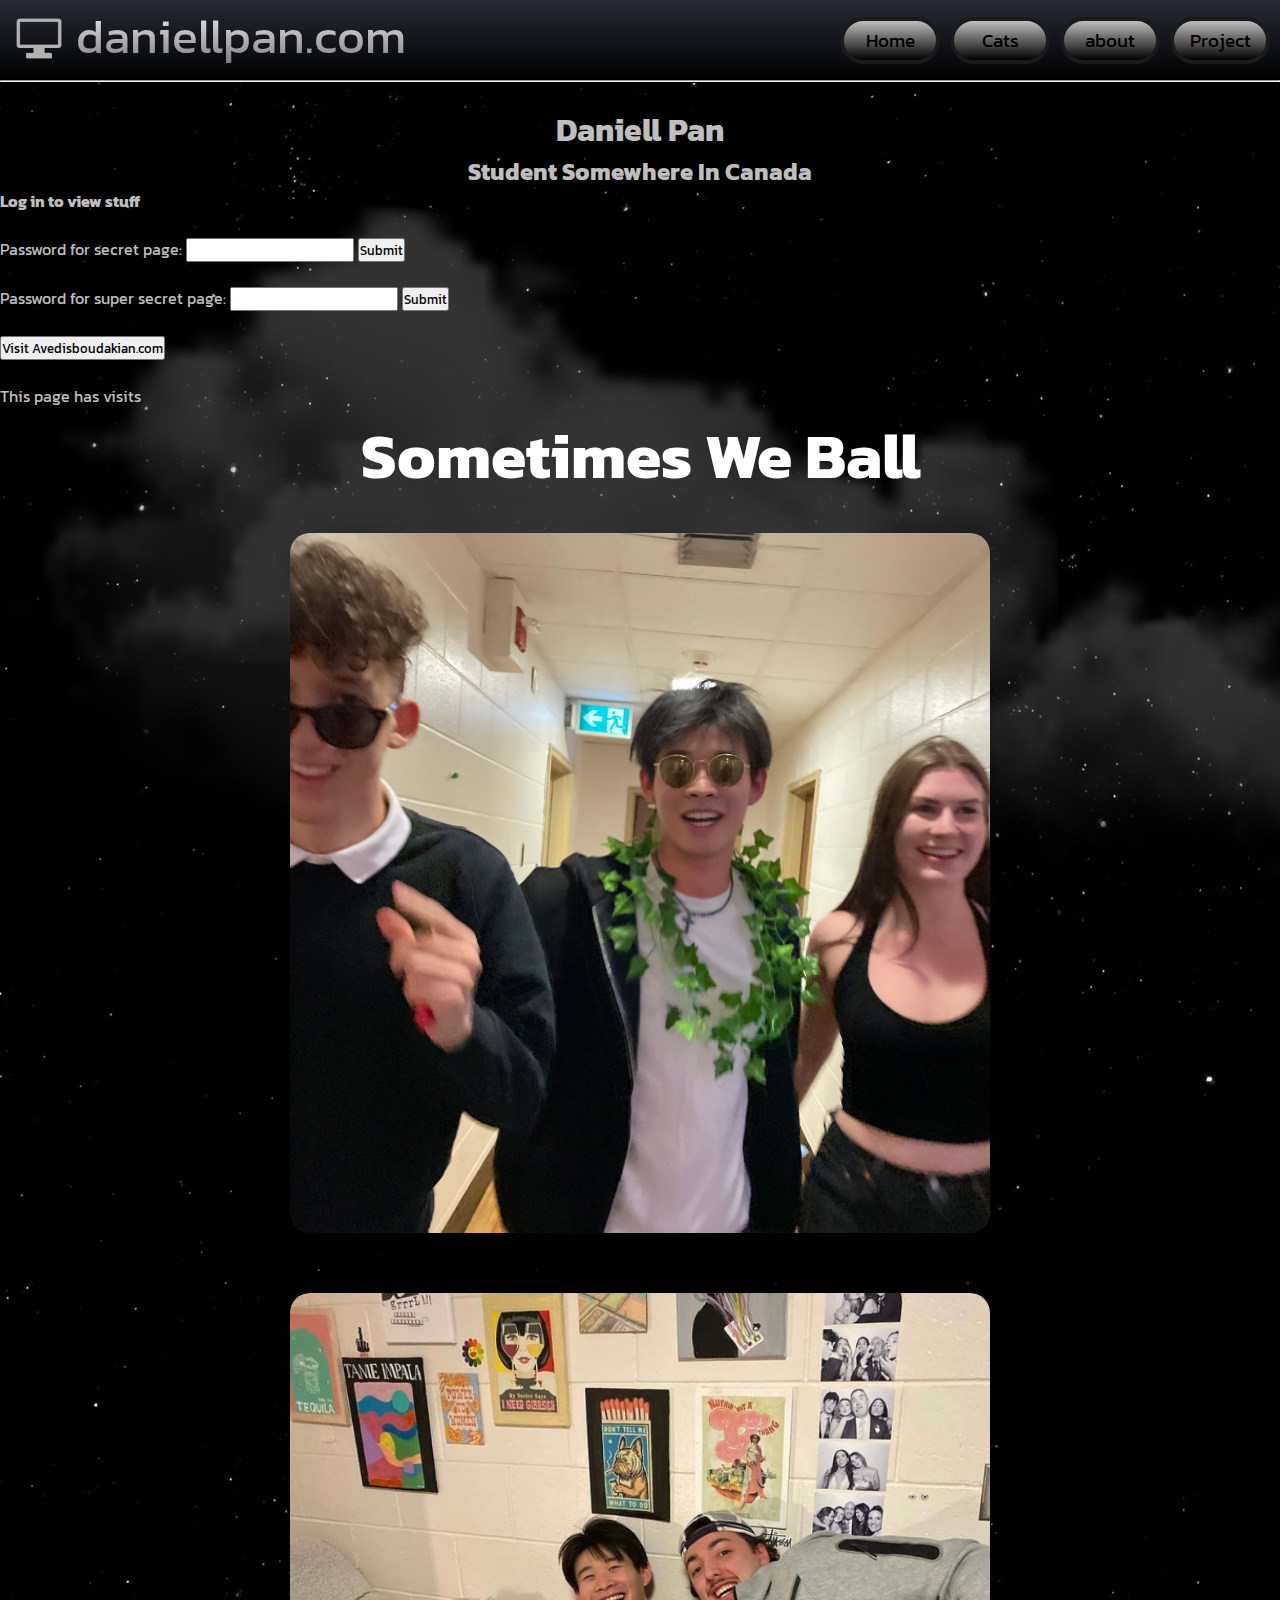
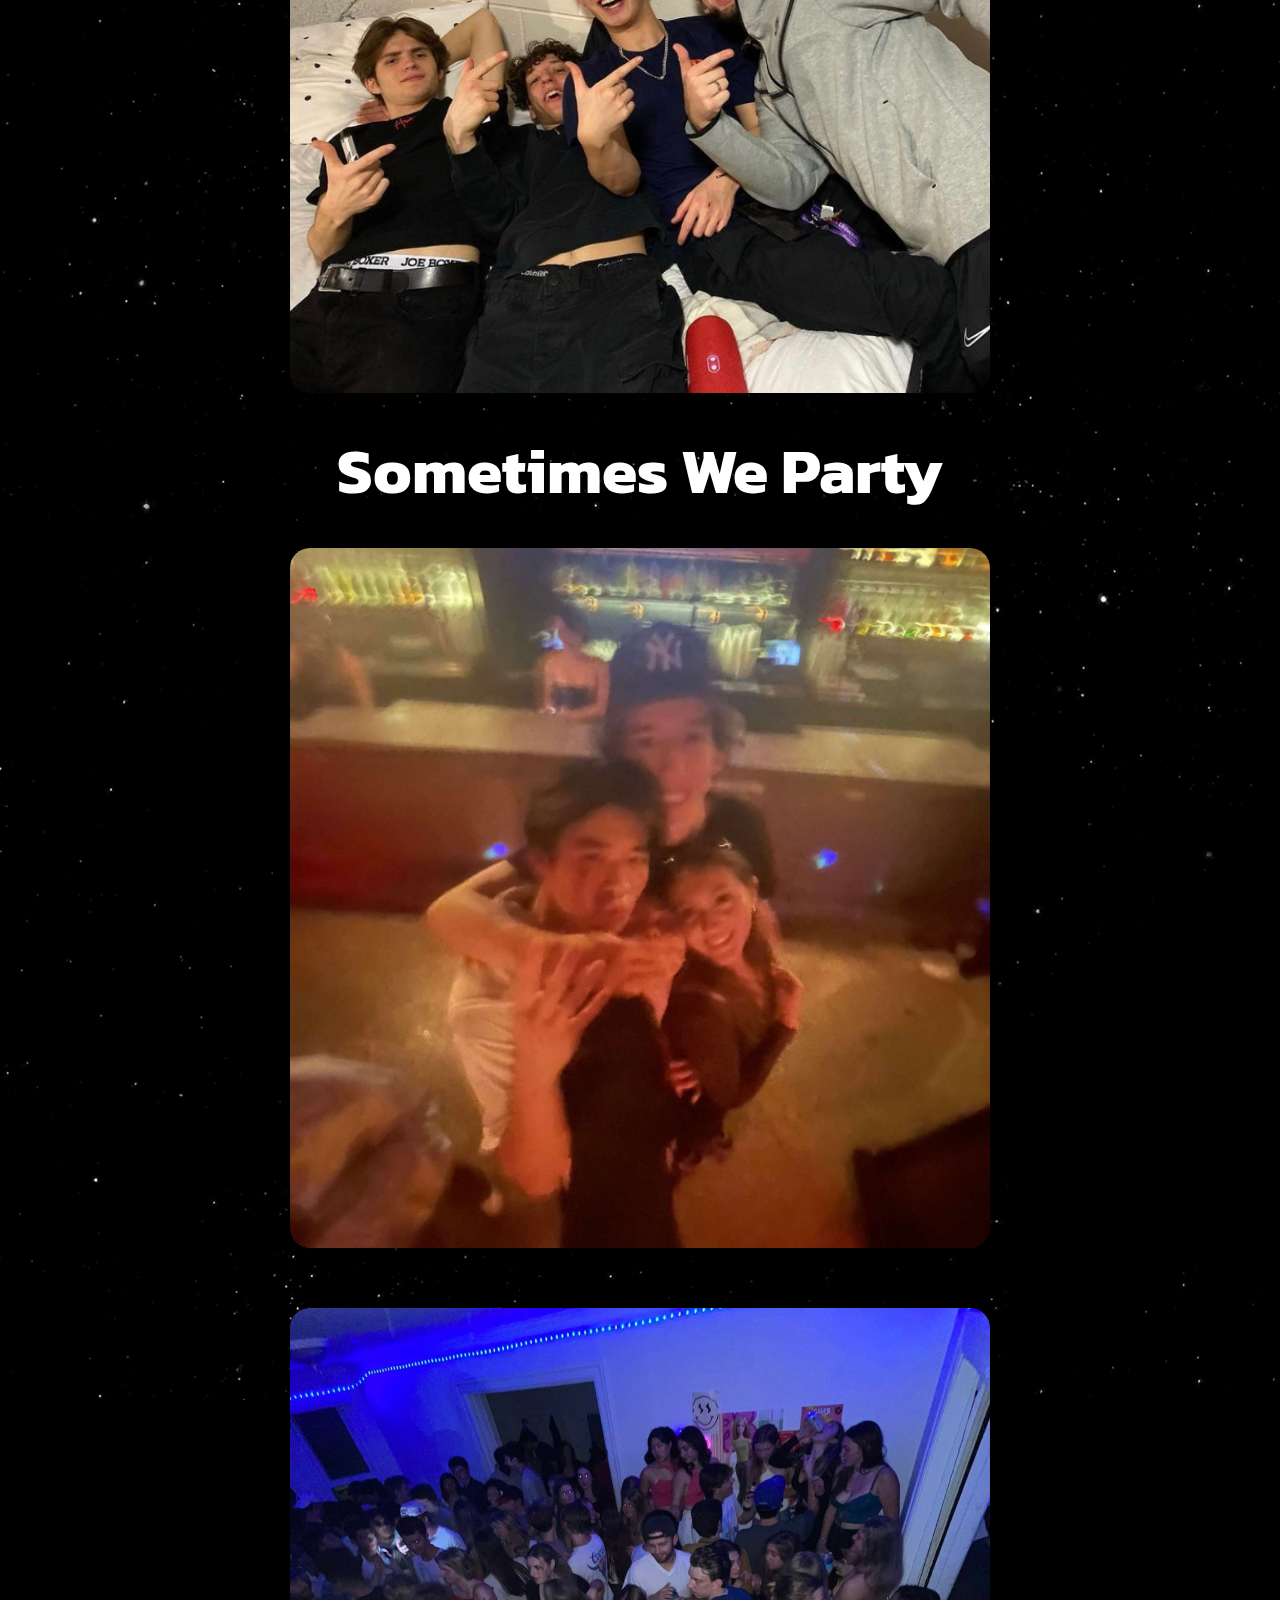
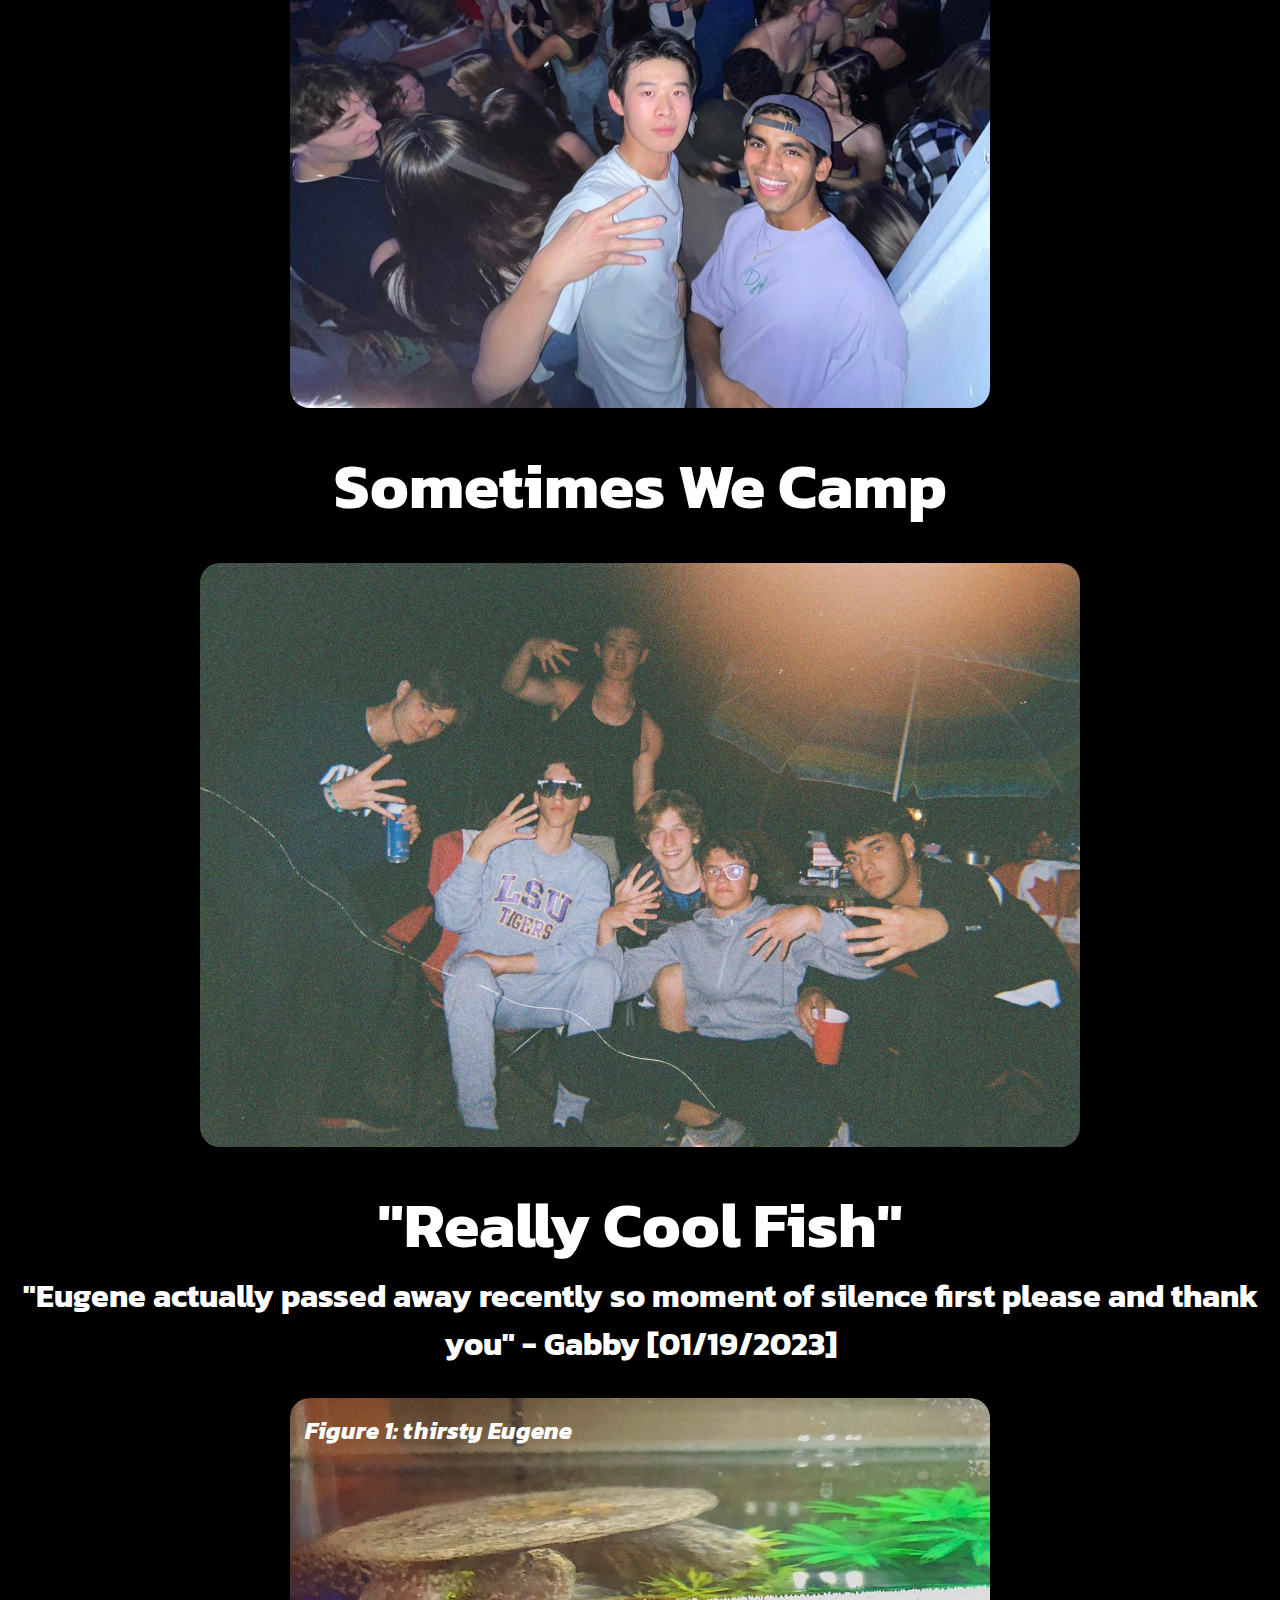
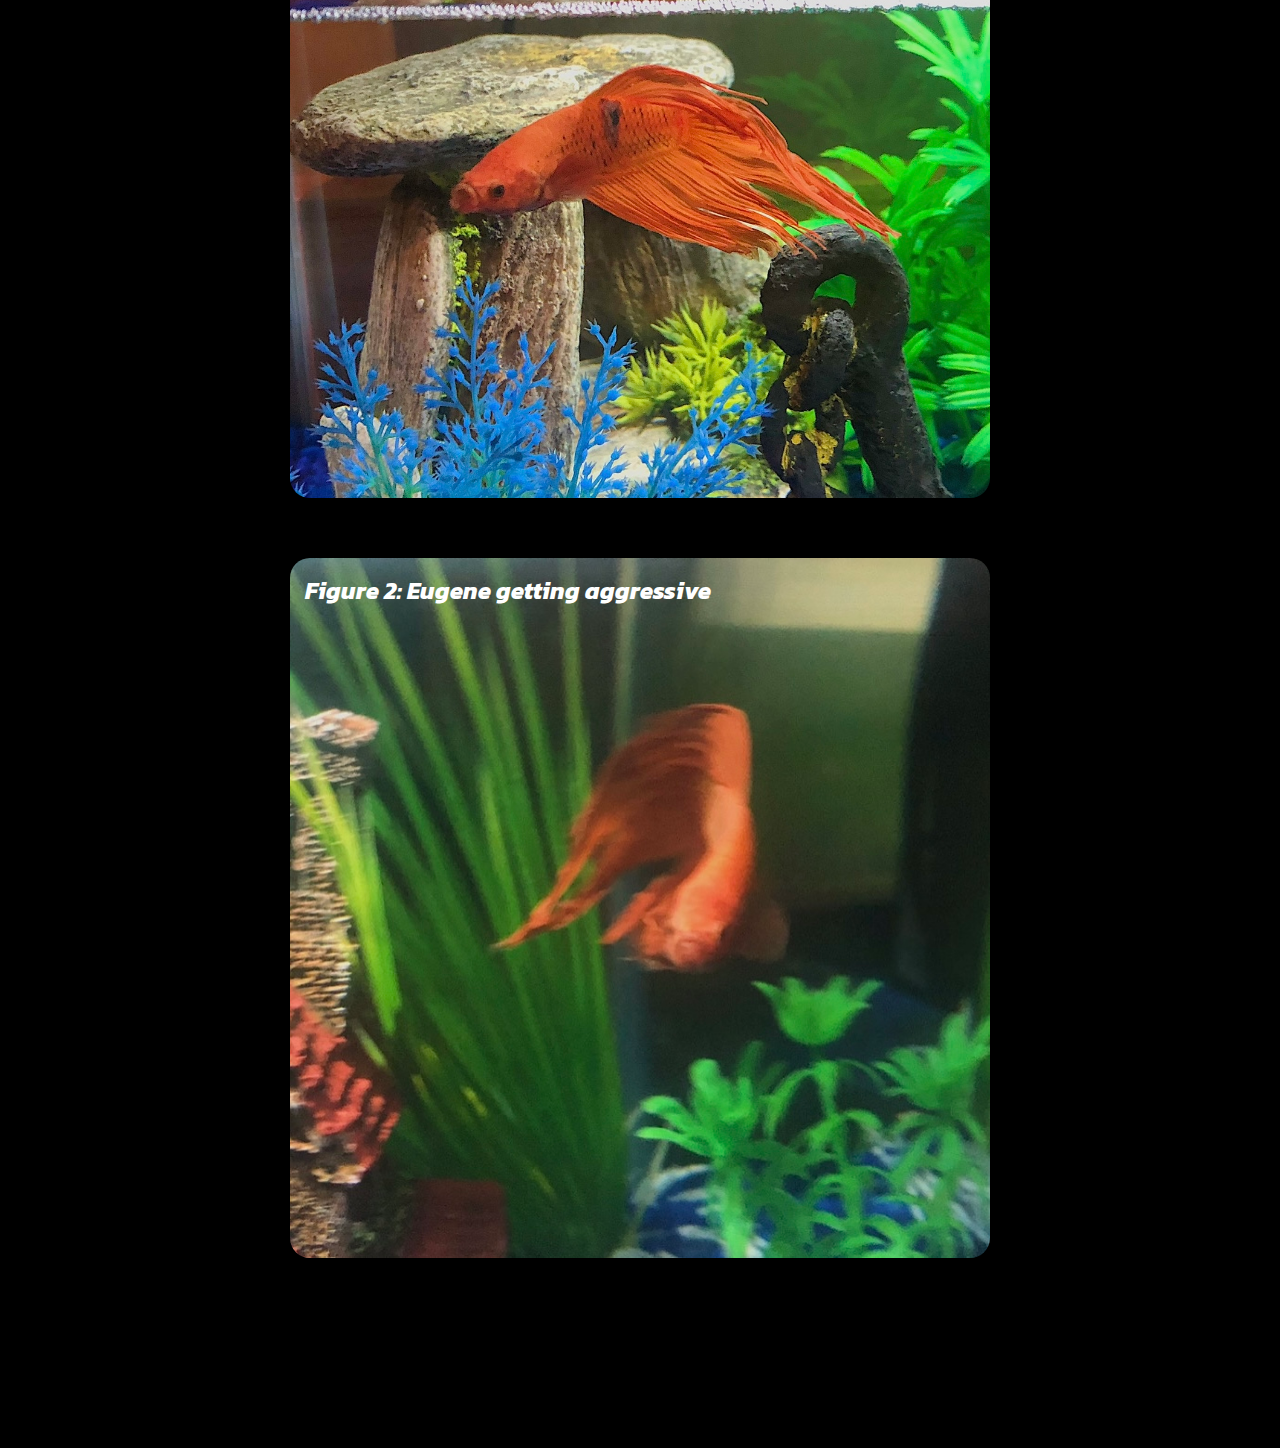
==== commit 5c3fe907: "Add files via upload" ====
--- a/index.html
+++ b/index.html
@@ -81,7 +81,7 @@
 						</a>
 					</li>
 					<li class="navbar_btn">
-						<a href="index.html" class="button">About
+						<a href="threeJS.html" class="button">Project
 						</a>
 					</li>
 					
@@ -185,7 +185,7 @@
 					<h5></h5>
 				</div>
 			</div>
-			
+
 			<div class="cardTitle">
 				<h1>Sometimes We Camp</h1>
 			</div>
@@ -211,9 +211,6 @@
 
 			
 
-
-
-
 			<div class="footer">
 				<h5>missing content? let me know. call your mother to complain.</h5>
 			</div>
@@ -223,4 +220,4 @@
 		</body> 
 	
 
-</html>
+</html>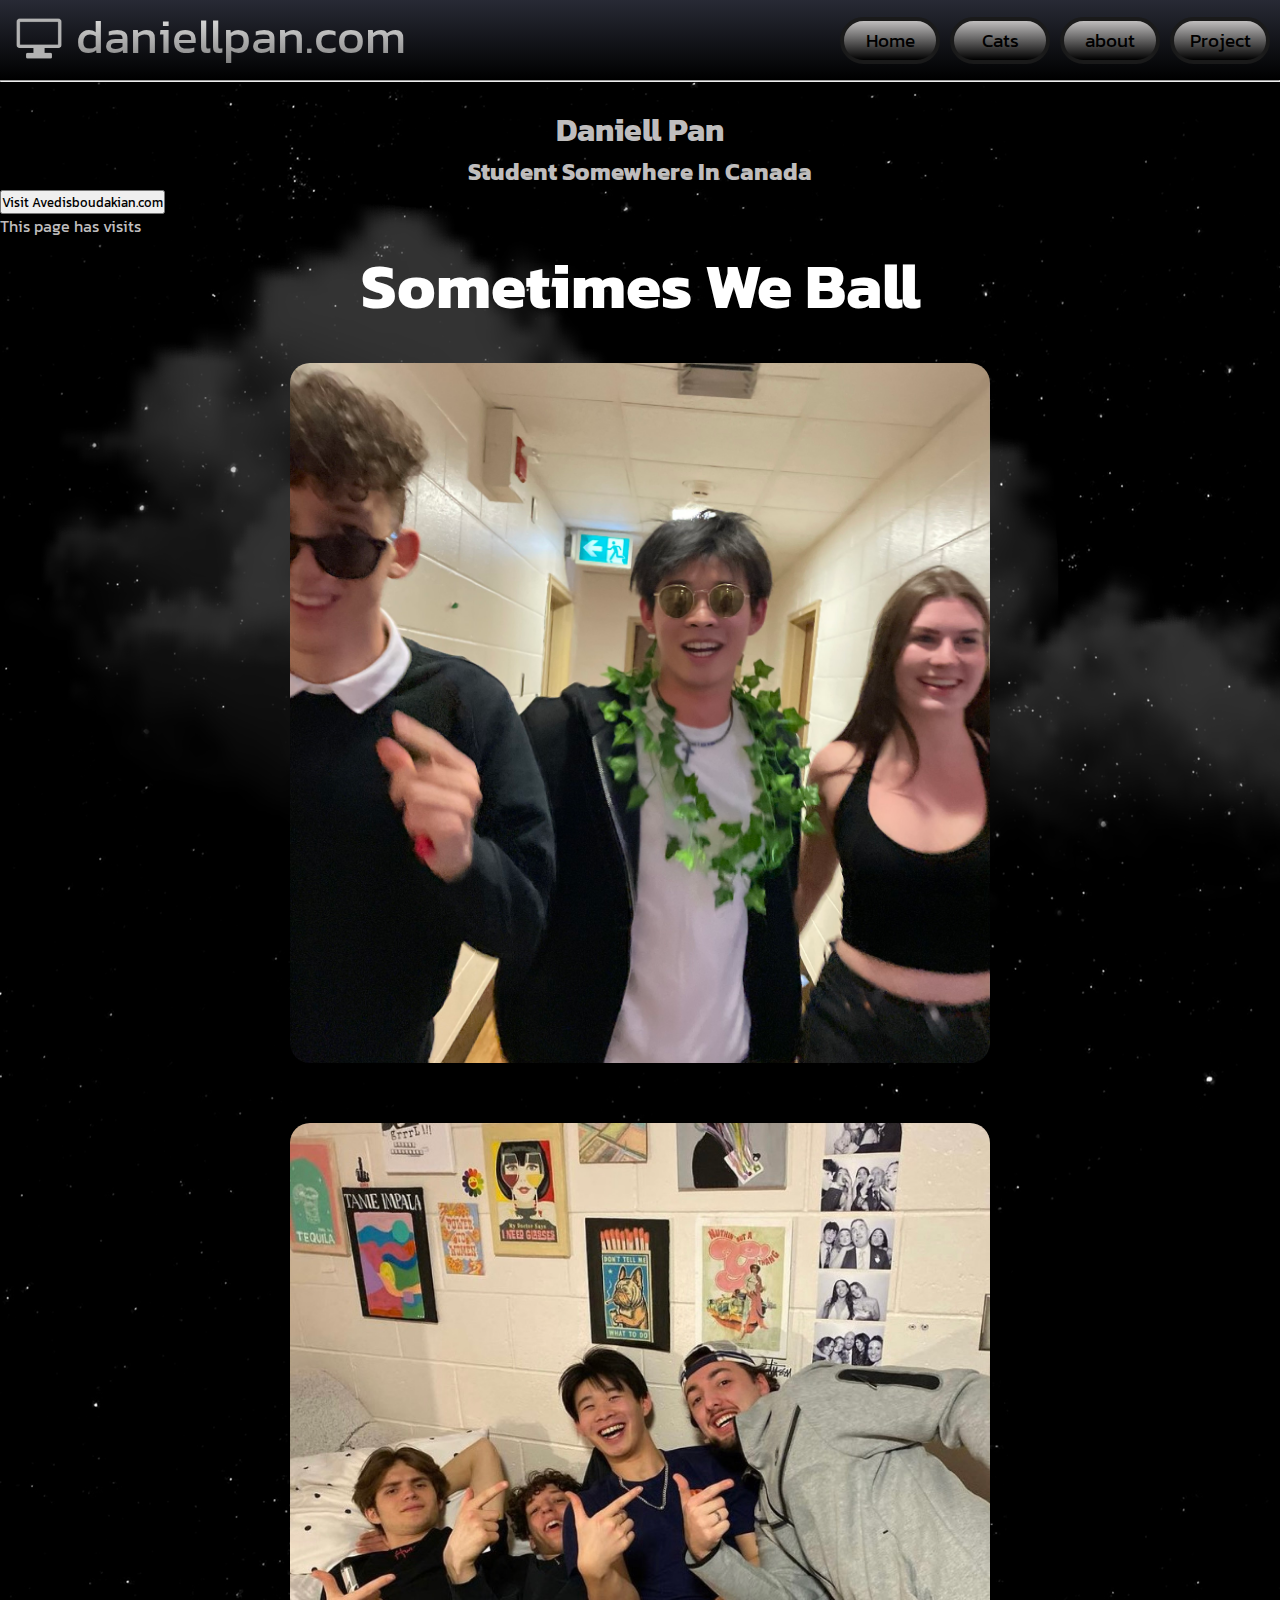
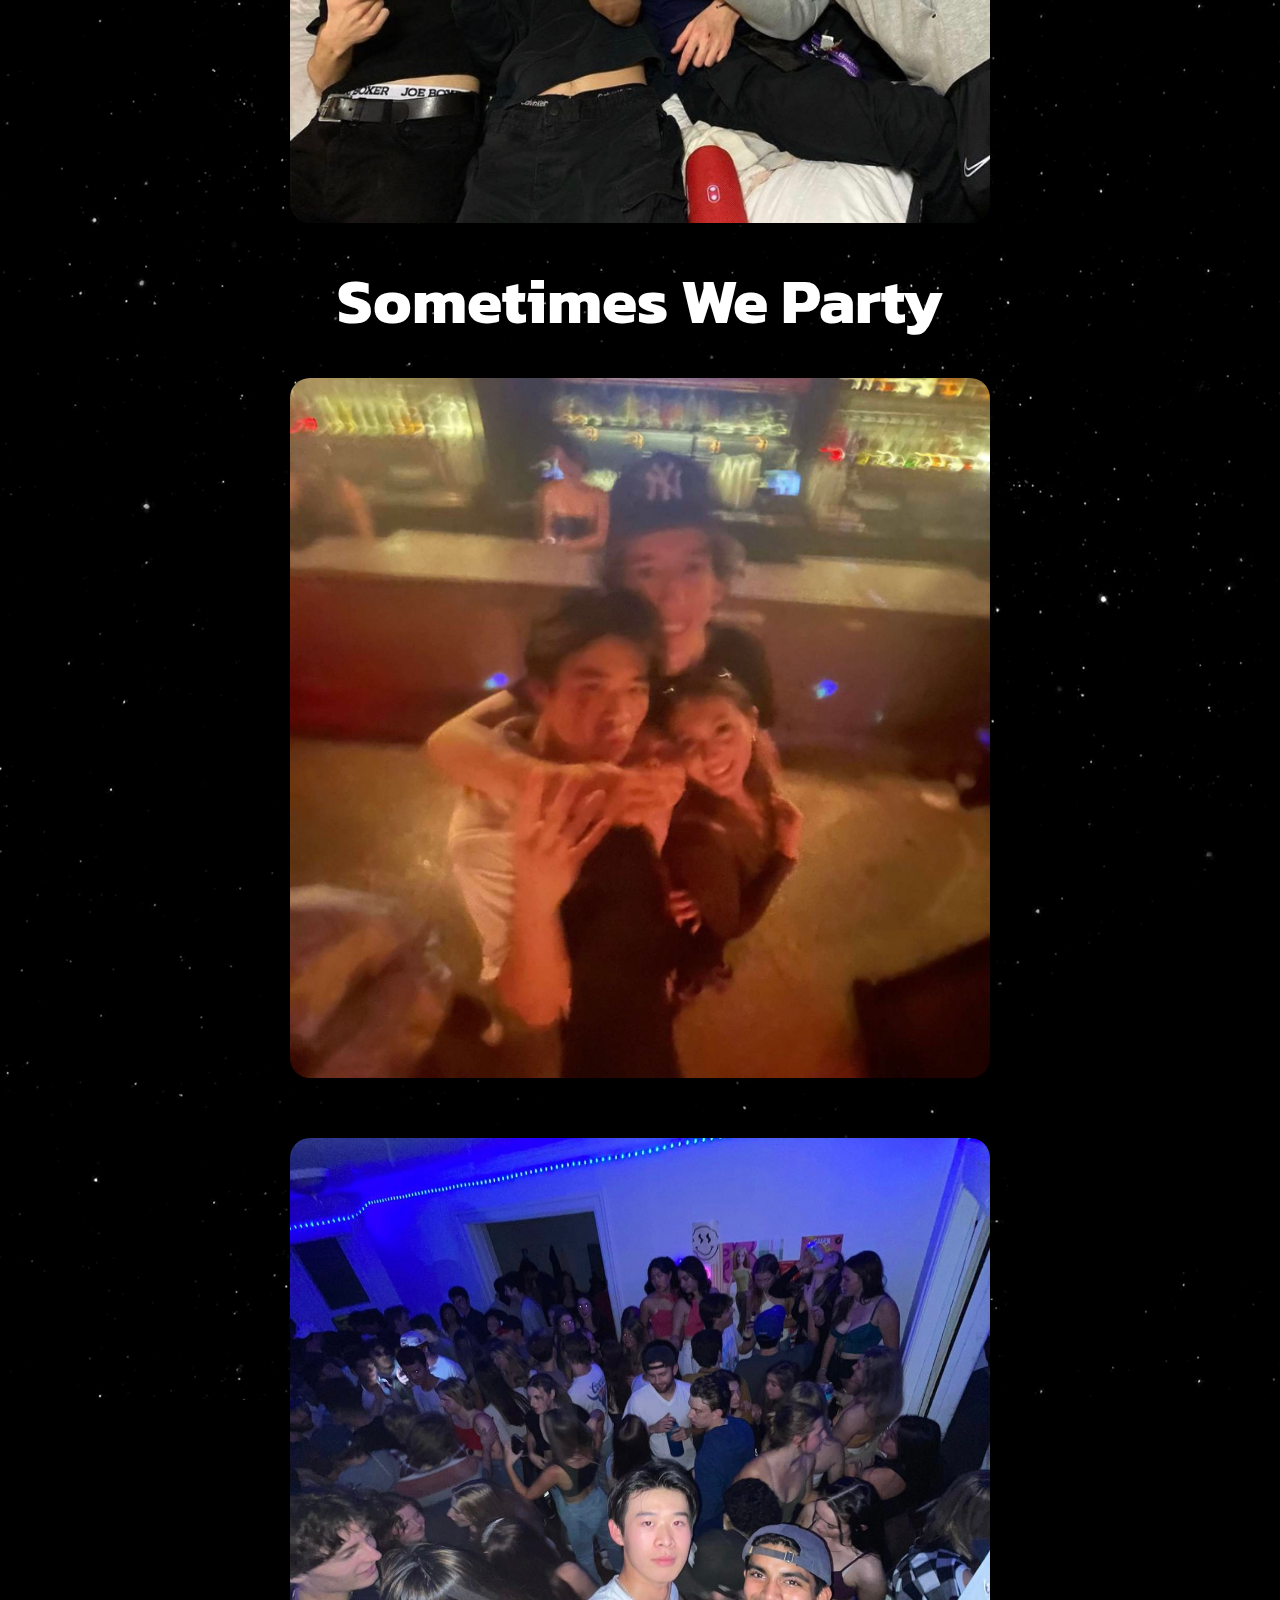
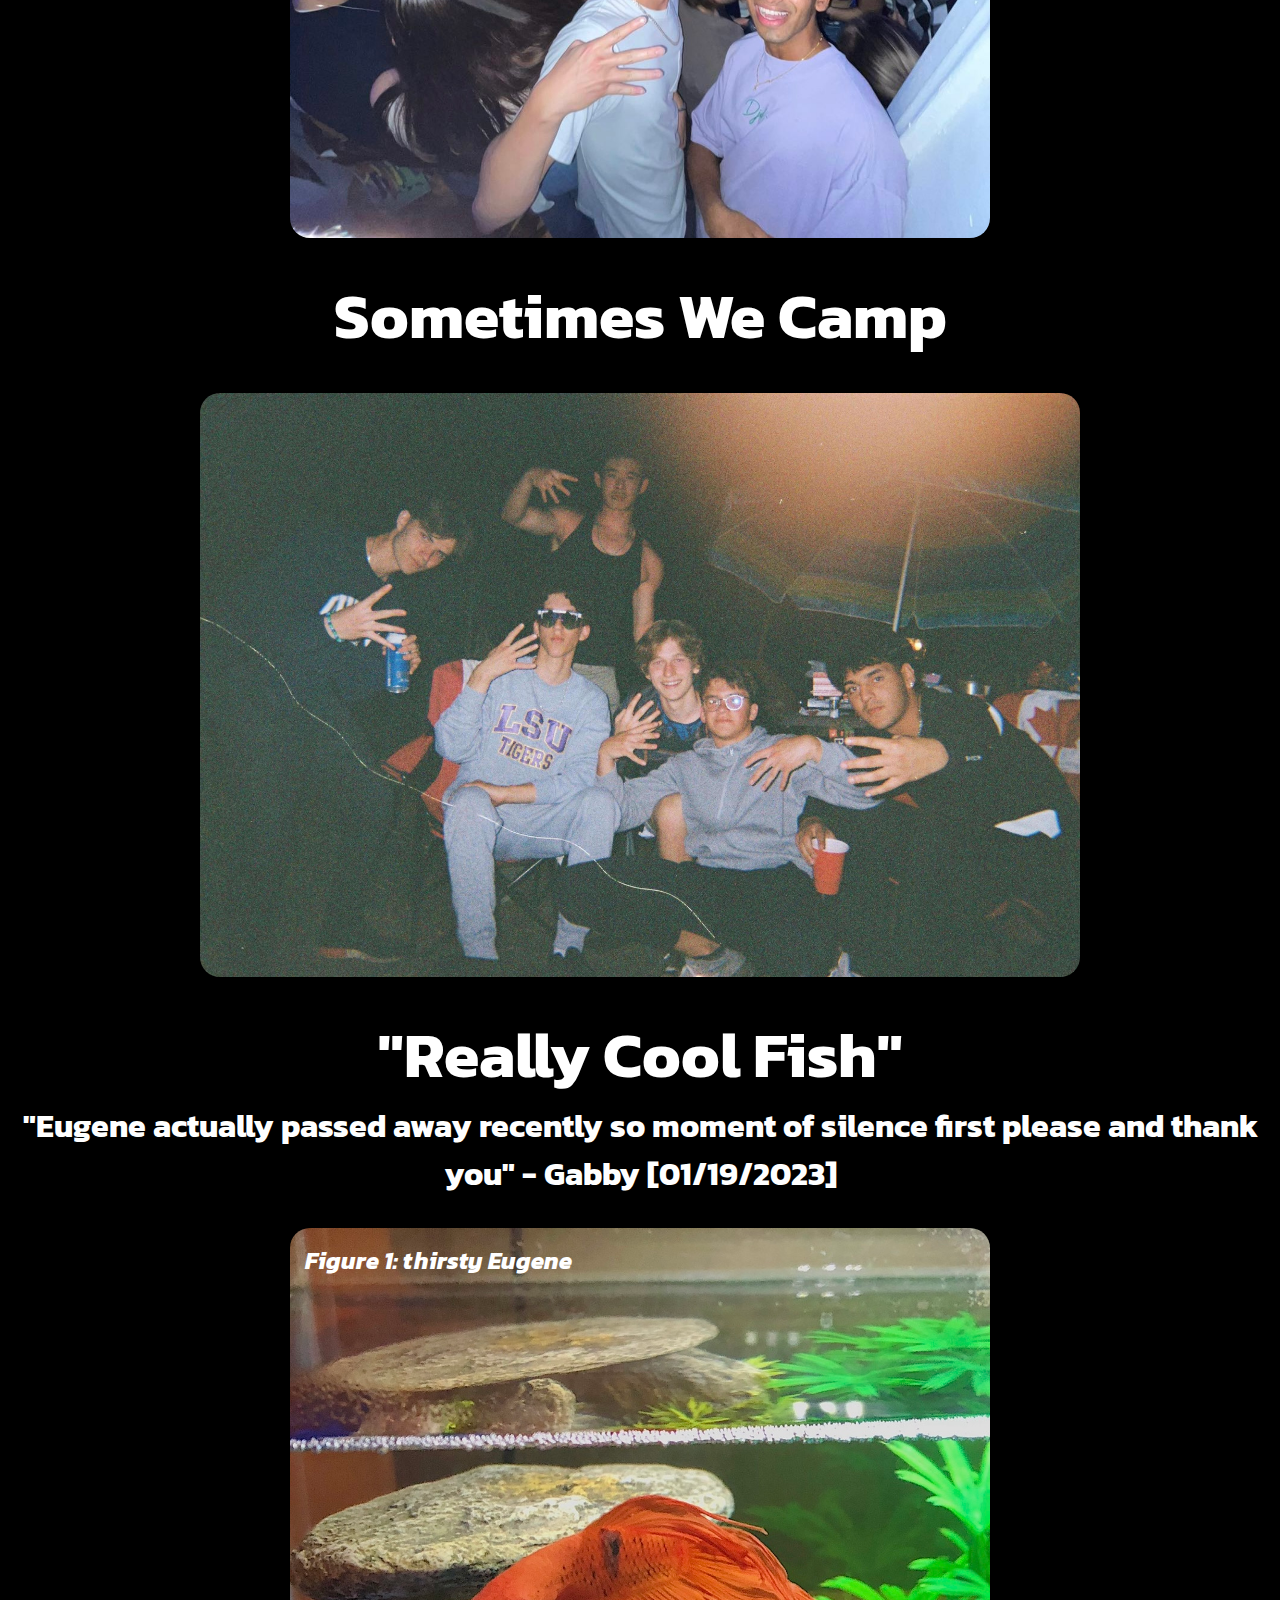
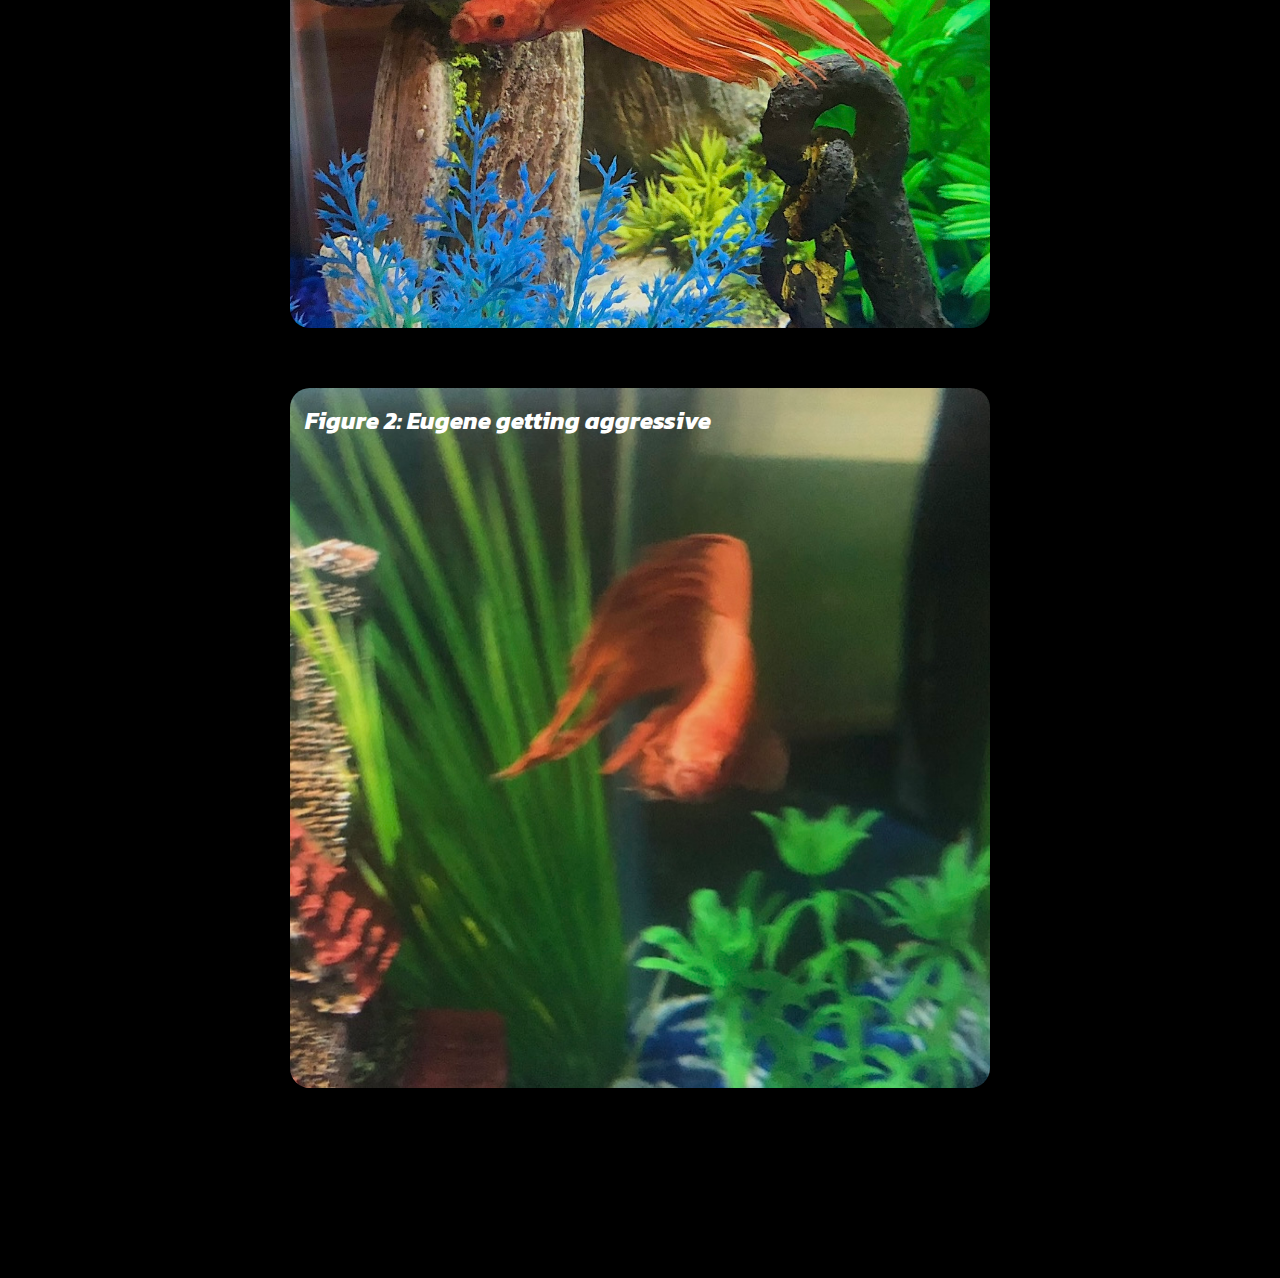
==== commit 7bf6d92a: "Update index.html" ====
--- a/index.html
+++ b/index.html
@@ -1,44 +1,6 @@
 <!DOCTYPE html>
 <html>
 	<head>
-<!-- Button Styles 
-
-		<style>
-			#button1{
-				background: #458EB2;
-				color: white;
-				width: 281px;
-				height: 30px;
-			}
-			#button2{
-				width: 281px;
-				height: 30px;
-			}
-			#button3{
-				width: 281px;
-				height: 30px;
-			}
-			#button4{
-				width: 281px;
-				height: 30px;
-			}
-			#button5{
-				background: #283848;
-				color:white;
-				width: 281px;
-				height: 30px;
-			}
-			#button6{
-				color: transparent;
-				background: transparent;
-				height: 430px;
-				width: 281px;
-			}
-			#button7{
-				background:#283848;
-			}
-		</style>
-	-->
 
 		<link rel="preconnect" href="https://fonts.googleapis.com">
 		<link rel="preconnect" href="https://fonts.gstatic.com" crossorigin>
@@ -107,6 +69,7 @@
 				</h2>
 			</center>
 			
+<!--
 			<h4>Log in to view stuff</h4>
 			<br>
 
@@ -129,6 +92,8 @@
 
 			<br>
 			<br>
+-->			
+			<input type="button" onclick="location.href='https://avedisboudakian.com';" value="Visit Avedisboudakian.com">
 
 			<p>This page has
 				<b><span id="visits"></span></b> 
@@ -220,4 +185,4 @@
 		</body> 
 	
 
-</html>+</html>
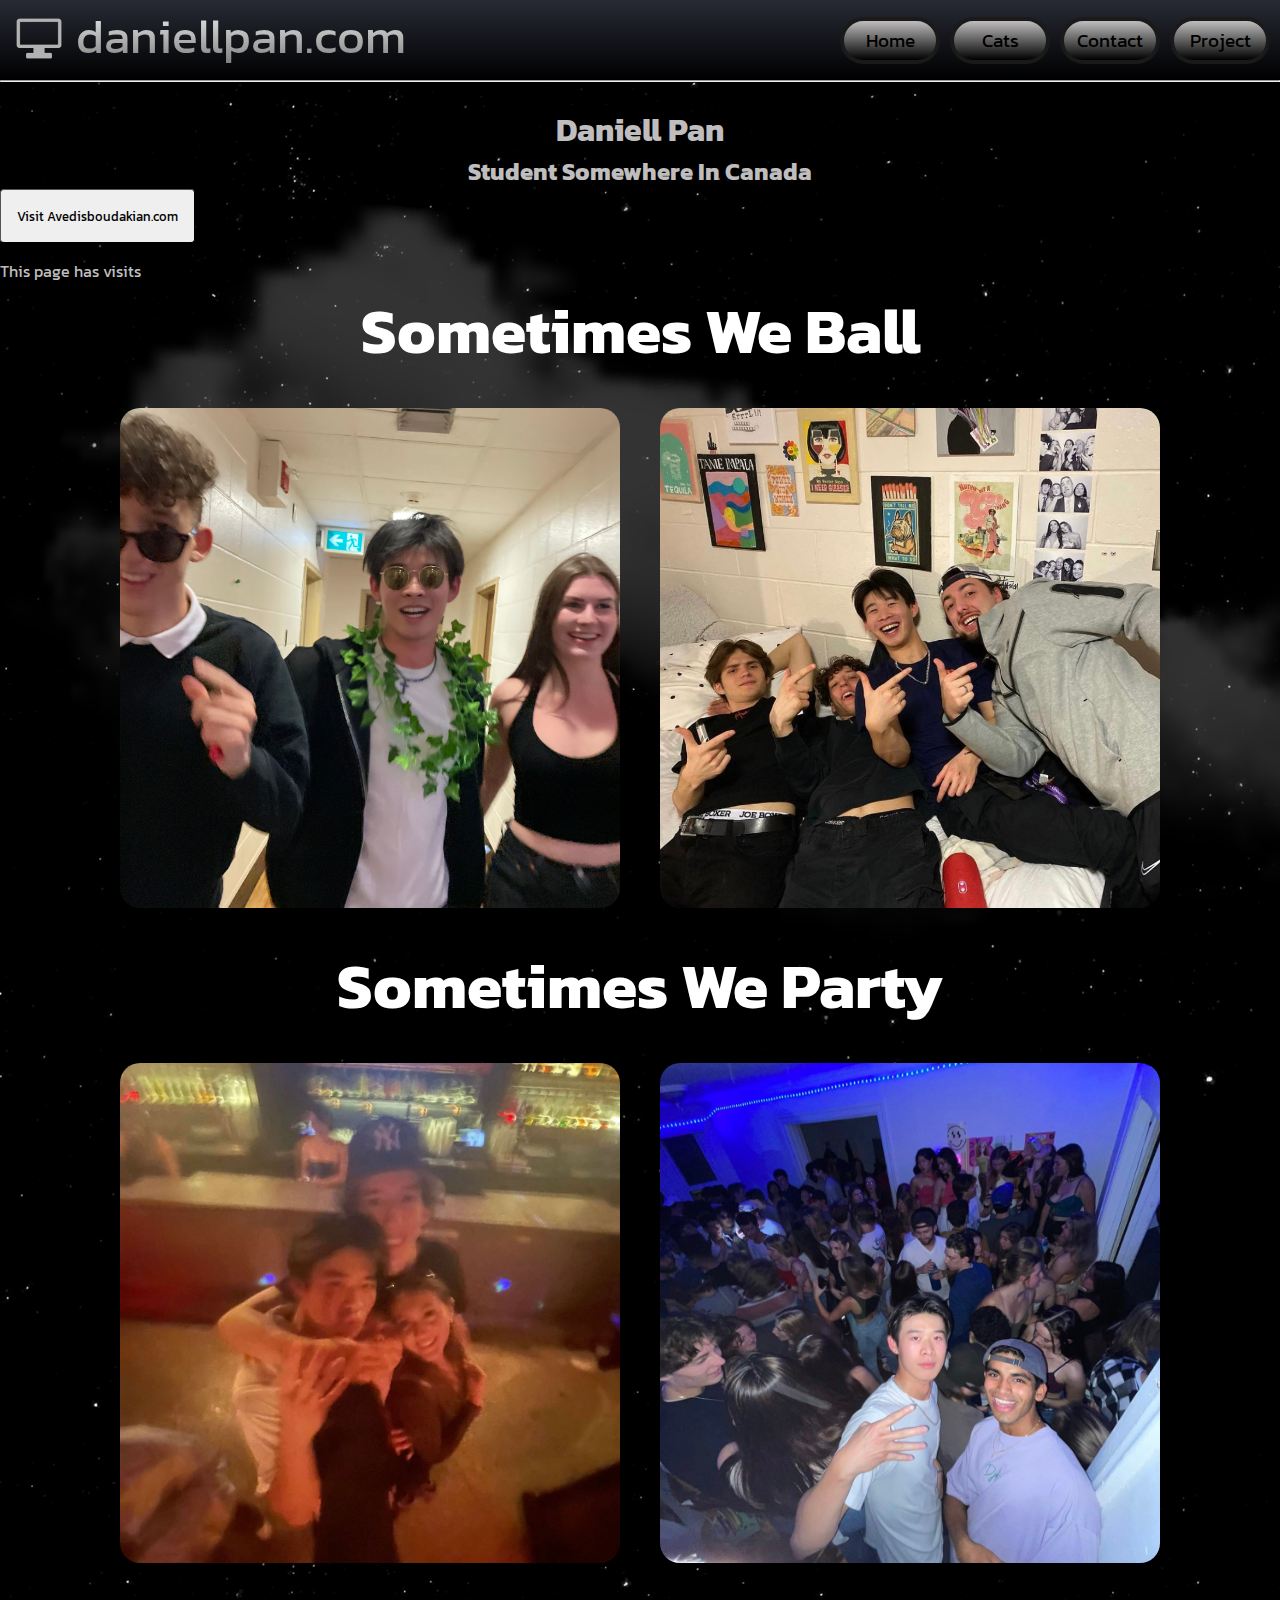
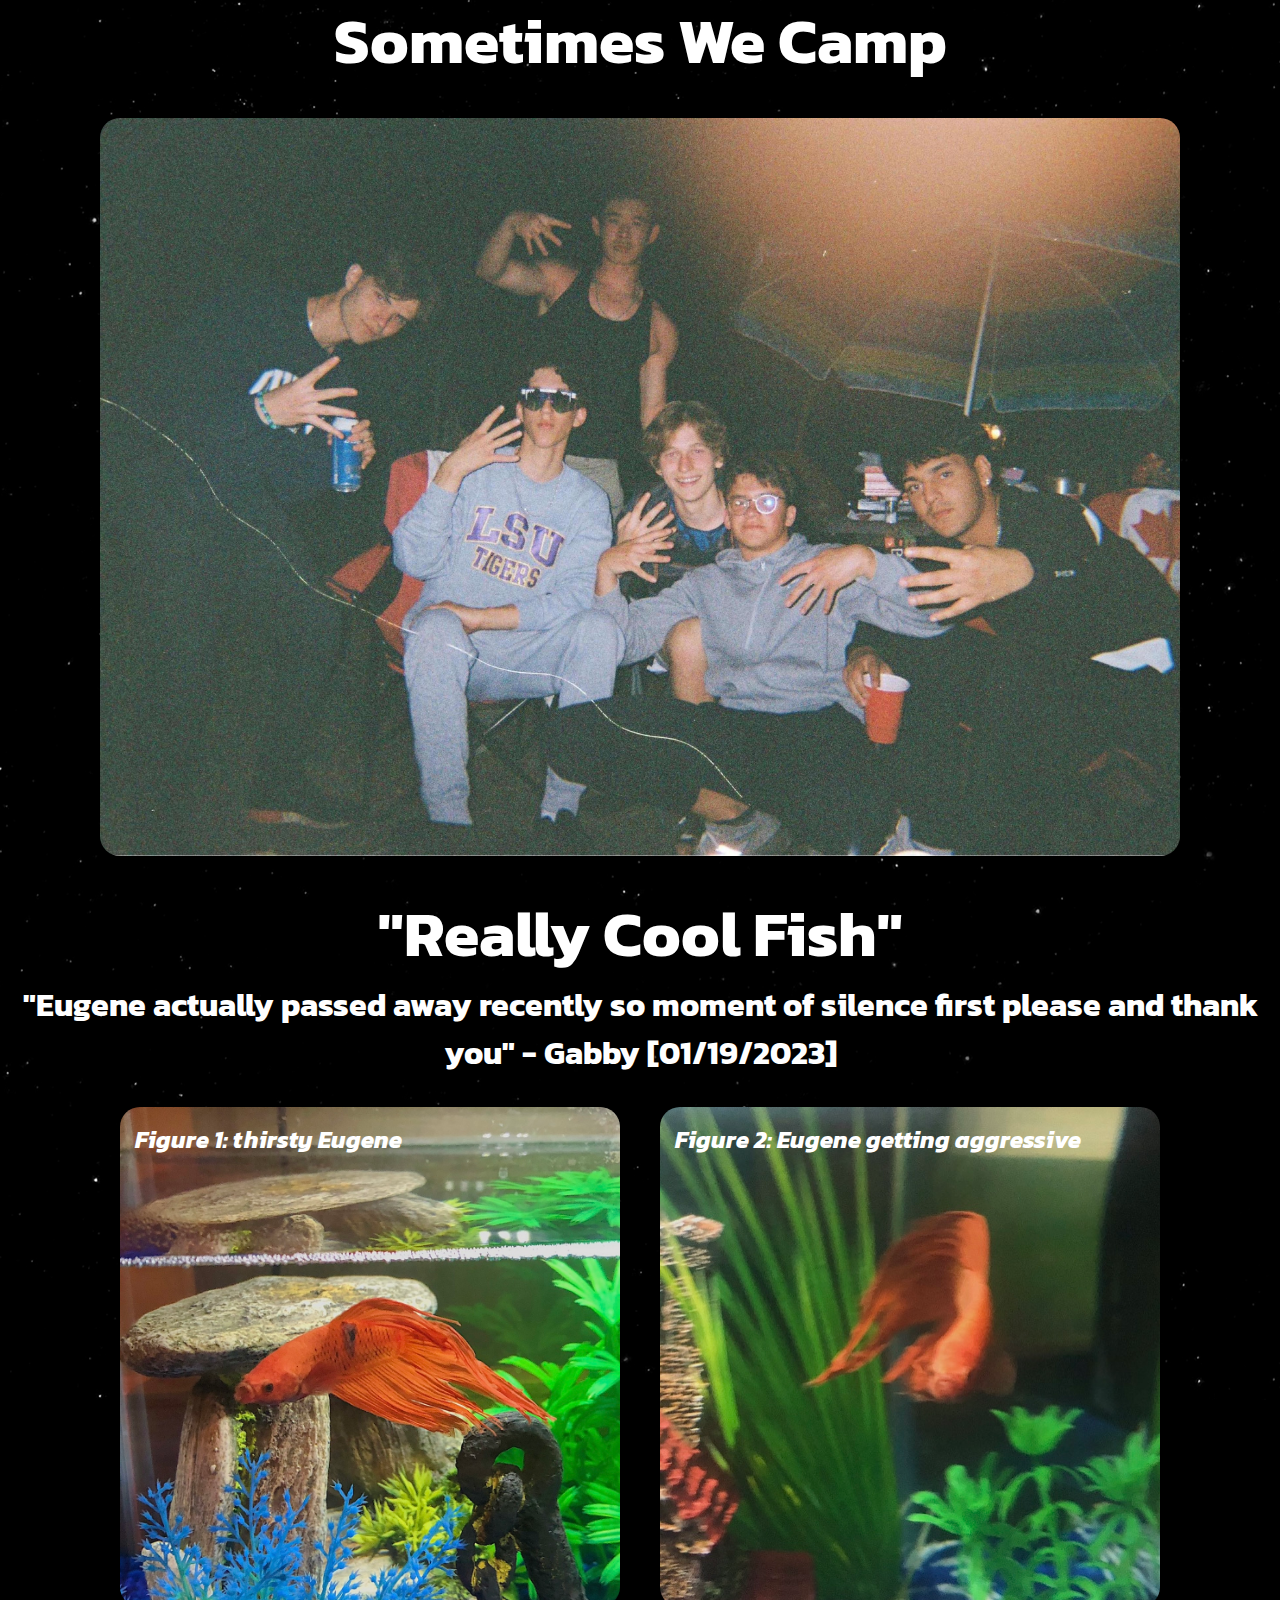
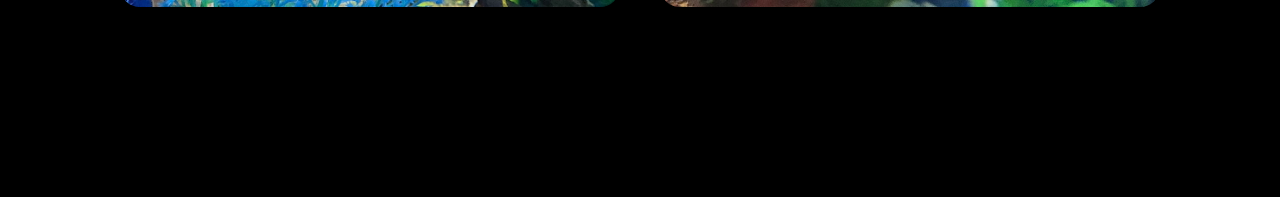
==== commit ab8ffce9: "Add files via upload" ====
--- a/index.html
+++ b/index.html
@@ -39,7 +39,7 @@
 						</a>
 					</li>
 					<li class="navbar_btn">
-						<a href="SuperSuperSusPage.html" class="button">about
+						<a href="SuperSuperSusPage.html" class="button">Contact
 						</a>
 					</li>
 					<li class="navbar_btn">
@@ -185,4 +185,4 @@
 		</body> 
 	
 
-</html>
+</html>--- a/styles.css
+++ b/styles.css
@@ -359,6 +359,13 @@
 	transform: scale(1.1);
 }
 
+/*----------aboutCards*----------*/
+.aboutCard1 {
+	background-image: url(cardImages/ted2.jpg);
+	height:200px;
+  	width:200px;
+}
+
 /*----------footer----------*/
 .footer {
 	margin-top: 100px;
@@ -414,16 +421,119 @@
   	}
 }
 
+/*----------page3----------*/
+.flex_container {
+	display: flex;
+  	flex-direction: row;
+  	font-size: 30px;
+  	text-align: center;
+  	height: 700px;
+}
+
+.flex_item {
+	display: flex;
+	flex-direction: row;
+	padding: 10px;
+  	height: 800px;
+  	flex: 50%;
+  	margin: 10px;
+}
+
+.flex_item h3 {
+	margin-bottom: 1rem;
+  	font-size: 1.25rem;
+}
+
+.flex_item_left {
+  	background-color: #f1f1f1;
+  	background: linear-gradient(to bottom, transparent 0%, #fff 100%), url("cardImages/ted2.jpg");
+  	background-size: cover;
+  	
+
+  	height:625px;
+  	width:500px;
+  	
+}
+
+.flex_item_right {
+
+  	background: linear-gradient(to bottom, transparent, #fff), url("cardImages/ted2.jpg");
+  	background-size: cover;
+
+  	height:625px;
+  	width:500px;
+}
+
+.form_container {
+	width: 100%;
+	height: 100vh;
+	/*background: #001660;*/
+	display: flex;
+	align-items: center;
+	justify-content: center;
+}
+
+.form_container h5 {
+	font-style: italic;
+}
+
+form {
+	background: #fff;
+	display: flex;
+	flex-direction: column;
+	padding: 2vw 4vw;
+	width: 90%;
+	max-width: 600px;
+	border-radius: 10px;
+}
+input, select, textarea{
+	border-color: black;
+	border-width: 1px;
+	border-radius: 4px;
+	margin-bottom: 1rem;
+	padding: 1rem 1rem;
+}
+
+#subject {
+	border-color: black;
+	border-width: 1px;
+	border-radius: 4px;
+	margin-bottom: 1rem;
+	padding: 1rem 1rem;
+}
+
+#submit_button {
+	border-width: 1px;
+	border-radius: 4px;
+	margin-bottom: 1rem;
+	padding: 1rem 1rem;
+}
+
+#submit_button:hover {
+	color: black;
+	background-color: white;
+	transition: all 1s ease;
+}
+
+#submit_button:not(:hover) {
+    color: white;
+    background-color: black;
+    transition: all 1s ease;
+}
+
+
+
 /*----------media query to make compatible with phone----------*/
-@media (max-width: 1400px) {
+@media (max-width: 1200px) {
 	.card_container {
 		float: none;
 		justify-content: center;
-		display: grid;
+		display: flex;
+		/*display: grid;*/
 	}
 	.card {
-		height:700px;
-  		width:700px;
+		height:350px; /*700px default*/
+  		width:350px;  /*700px default*/
 		float: none;
 	}
 	.card8, .card9 {
@@ -441,6 +551,9 @@
 	.wrapper {
 		height: 3800px;
 	}
+	.flex_container {
+    	flex-direction: column;
+  	}
 	
 }
 
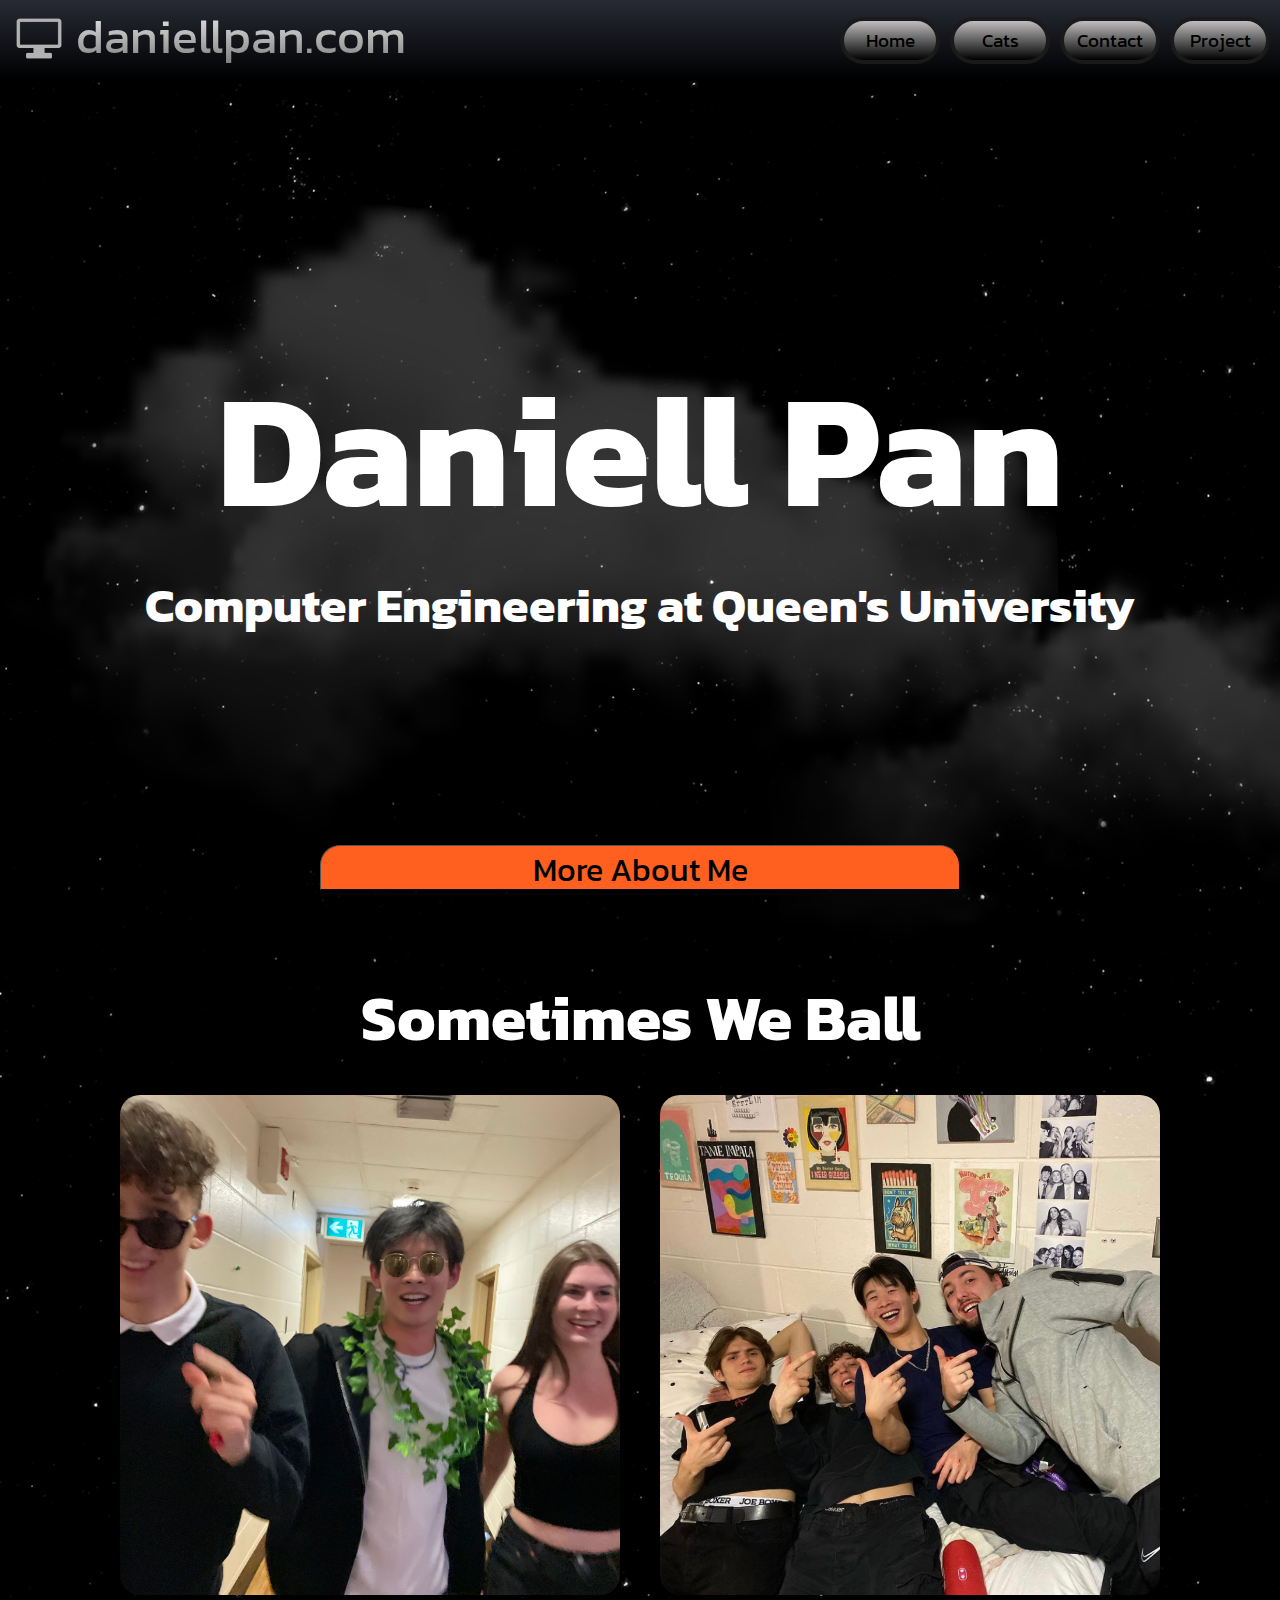
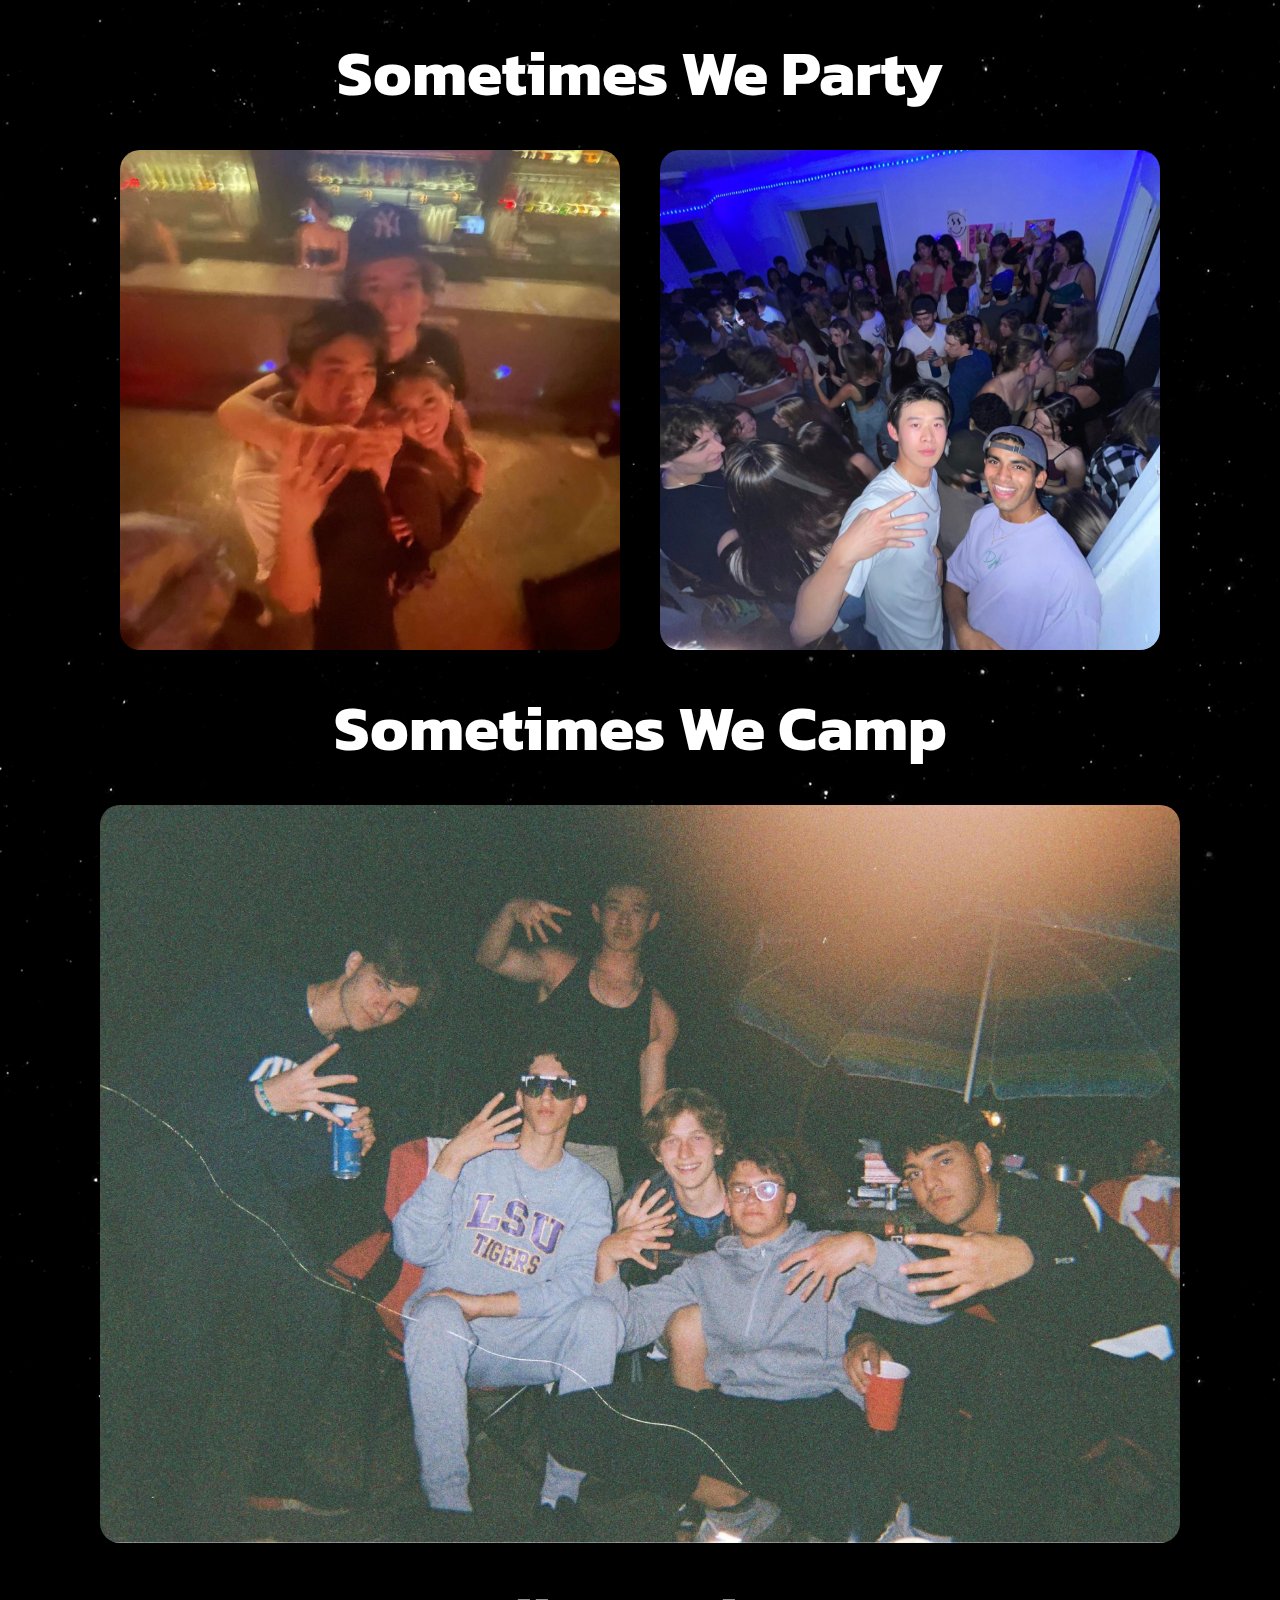
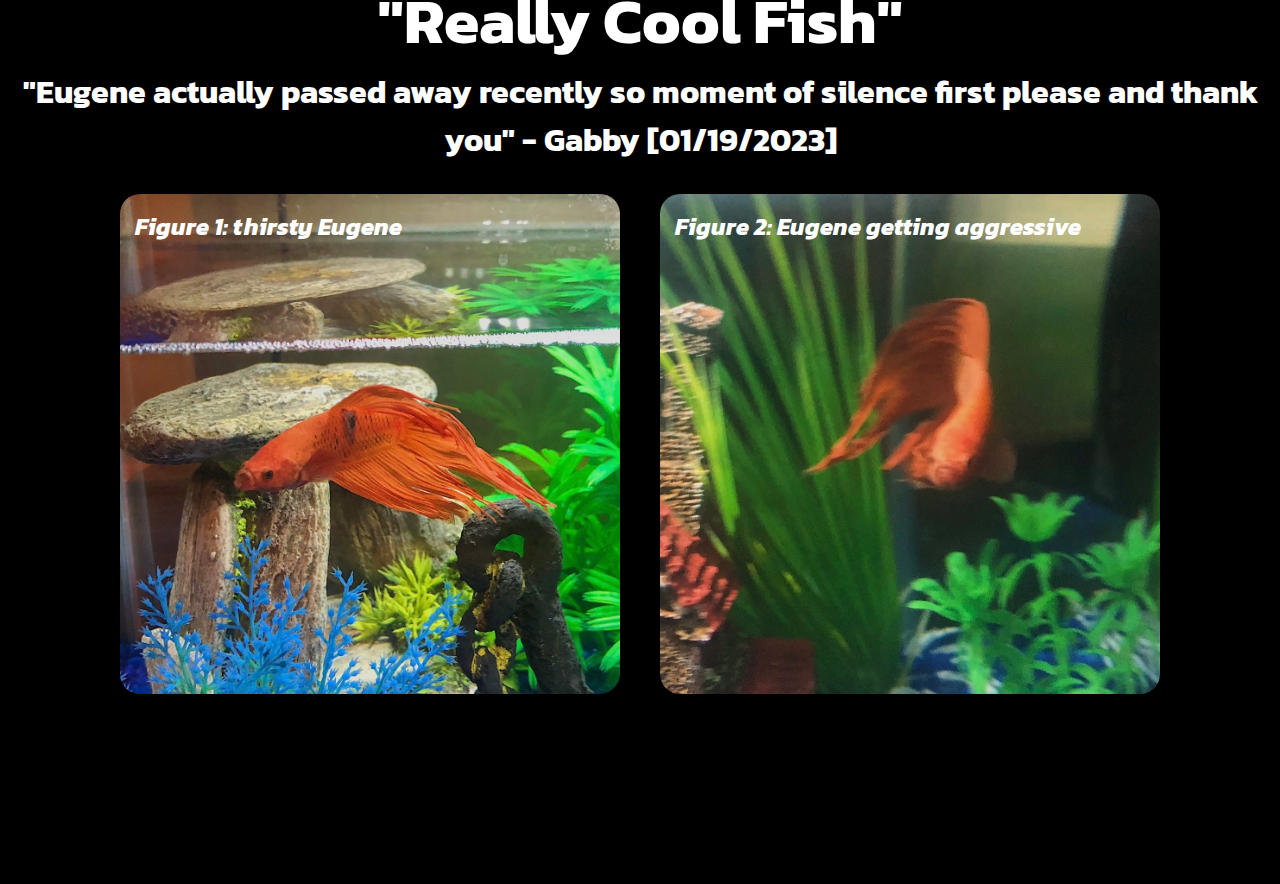
==== commit 635b5938: "Add files via upload" ====
--- a/index.html
+++ b/index.html
@@ -53,21 +53,20 @@
 
 		</nav>
 
+		<div class="name_container">
+			<h1 id="stuff">Daniell Pan</h1>
+			<h3>Computer Engineering at Queen's University</h3>
 
+			<button id="scrollButton" onclick="document.querySelector('.cardTitle').scrollIntoView({ behavior: 'smooth', block: 'start', inlineOffset: 10 })">More About Me</button>
+			
+		</div>
 		
 
 		<div class="body_container">
 			
-			<center>
-				<hr>
-				<br>
-				<h1>
-					Daniell Pan
-				</h1>
-				<h2>
-					Student Somewhere In Canada
-				</h2>
-			</center>
+			
+
+
 			
 <!--
 			<h4>Log in to view stuff</h4>
@@ -93,13 +92,20 @@
 			<br>
 			<br>
 -->			
+
+<!--
 			<input type="button" onclick="location.href='https://avedisboudakian.com';" value="Visit Avedisboudakian.com">
 
 			<p>This page has
 				<b><span id="visits"></span></b> 
 			visits</p>
+-->
+
+			
 
 		</div>
+
+
 
 																					<!-- cards -->
 		<!--
@@ -122,7 +128,7 @@
 		</div>
 		-->
 		
-			<div class="cardTitle">
+			<div class="cardTitle" id="cardTitle1">
 				<h1>Sometimes We Ball</h1>
 			</div>
 			
--- a/styles.css
+++ b/styles.css
@@ -161,6 +161,8 @@
     max-height: 1080px;
     max-width: 1920px;
     color: #bfbdbd;
+    align-items: center;
+    justify-content: center;
     
 }
 
@@ -224,6 +226,64 @@
     animation:move-clouds-back 250s linear infinite;
 }
 
+.name_container {
+	width: 100%;
+	height: 40rem;
+	height: 90dvh;
+	display: flex;
+	flex-direction: column;
+	align-items: center;
+	justify-content: center;
+	background: transparent url(backgroundPng/mainBack.jpg);
+	opacity: 1;
+	z-index: 10;
+	background-position: center;
+	background-size: cover;
+
+	position: relative;
+}
+
+.name_container h1 {
+	font-size: 10rem;
+	
+	color: #fff;
+	opacity: 1 !important;
+}
+.name_container h3 {
+	font-size: 3rem;
+	color: white;
+
+}
+
+#scrollButton {
+	position: absolute;
+	bottom: 0;
+	color: #000;
+	font-size: 2rem;
+
+	
+  
+  height: 5vh;
+  width: 50vw;
+  
+  border-width: 1px;
+  border-color: #000;
+  border-radius: 20px 20px 0 0 ;
+  
+}
+
+#scrollButton:hover {
+	color: #fff;
+	background-color: #000;
+	transition: all 1s ease;
+}
+
+#scrollButton:not(:hover) {
+    color: #000;
+    background-color: #FF5F1F;
+    transition: all 1s ease;
+}
+
 /*----------cards----------*/
 
 .card_container {
@@ -235,6 +295,12 @@
 	position: relative;
 	margin: 0 auto;
 }
+
+#cardTitle1 {
+	padding-top: 5rem;
+}
+
+
 
 .cardTitle h1 {
 	font-size: 4rem;
@@ -463,11 +529,10 @@
   	height:625px;
   	width:500px;
 }
-
+/*----------page 3 form----------*/
 .form_container {
 	width: 100%;
 	height: 100vh;
-	/*background: #001660;*/
 	display: flex;
 	align-items: center;
 	justify-content: center;
@@ -482,8 +547,8 @@
 	display: flex;
 	flex-direction: column;
 	padding: 2vw 4vw;
-	width: 90%;
-	max-width: 600px;
+	width: 50%;
+	
 	border-radius: 10px;
 }
 input, select, textarea{
@@ -554,7 +619,40 @@
 	.flex_container {
     	flex-direction: column;
   	}
-	
+  	.name_container {
+  		height: 50dvh;
+  	}
+	#scrollButton {
+		font-size: 4rem;
+		border-radius: 40px 40px 0 0;
+	}
+	/*form*/
+	form {
+		width: 80%;
+		height: 80%;
+		font-size: 3rem;
+	}
+
+	input, select, textarea {
+		font-size: 2rem;
+		border-color: black;
+		border-width: 1px;
+		border-radius: 4px;
+		margin-bottom: 1rem;
+		padding: 5rem 2rem;
+	}
+	#subject {
+		font-size: 2rem;
+		padding: 5rem 1rem;
+	}
+
+	#submit_button {
+		font-size: 2rem;
+		border-width: 1px;
+		border-radius: 4px;
+		margin-bottom: 1rem;
+		padding: 5rem 1rem;
+	}
 }
 
 /*
